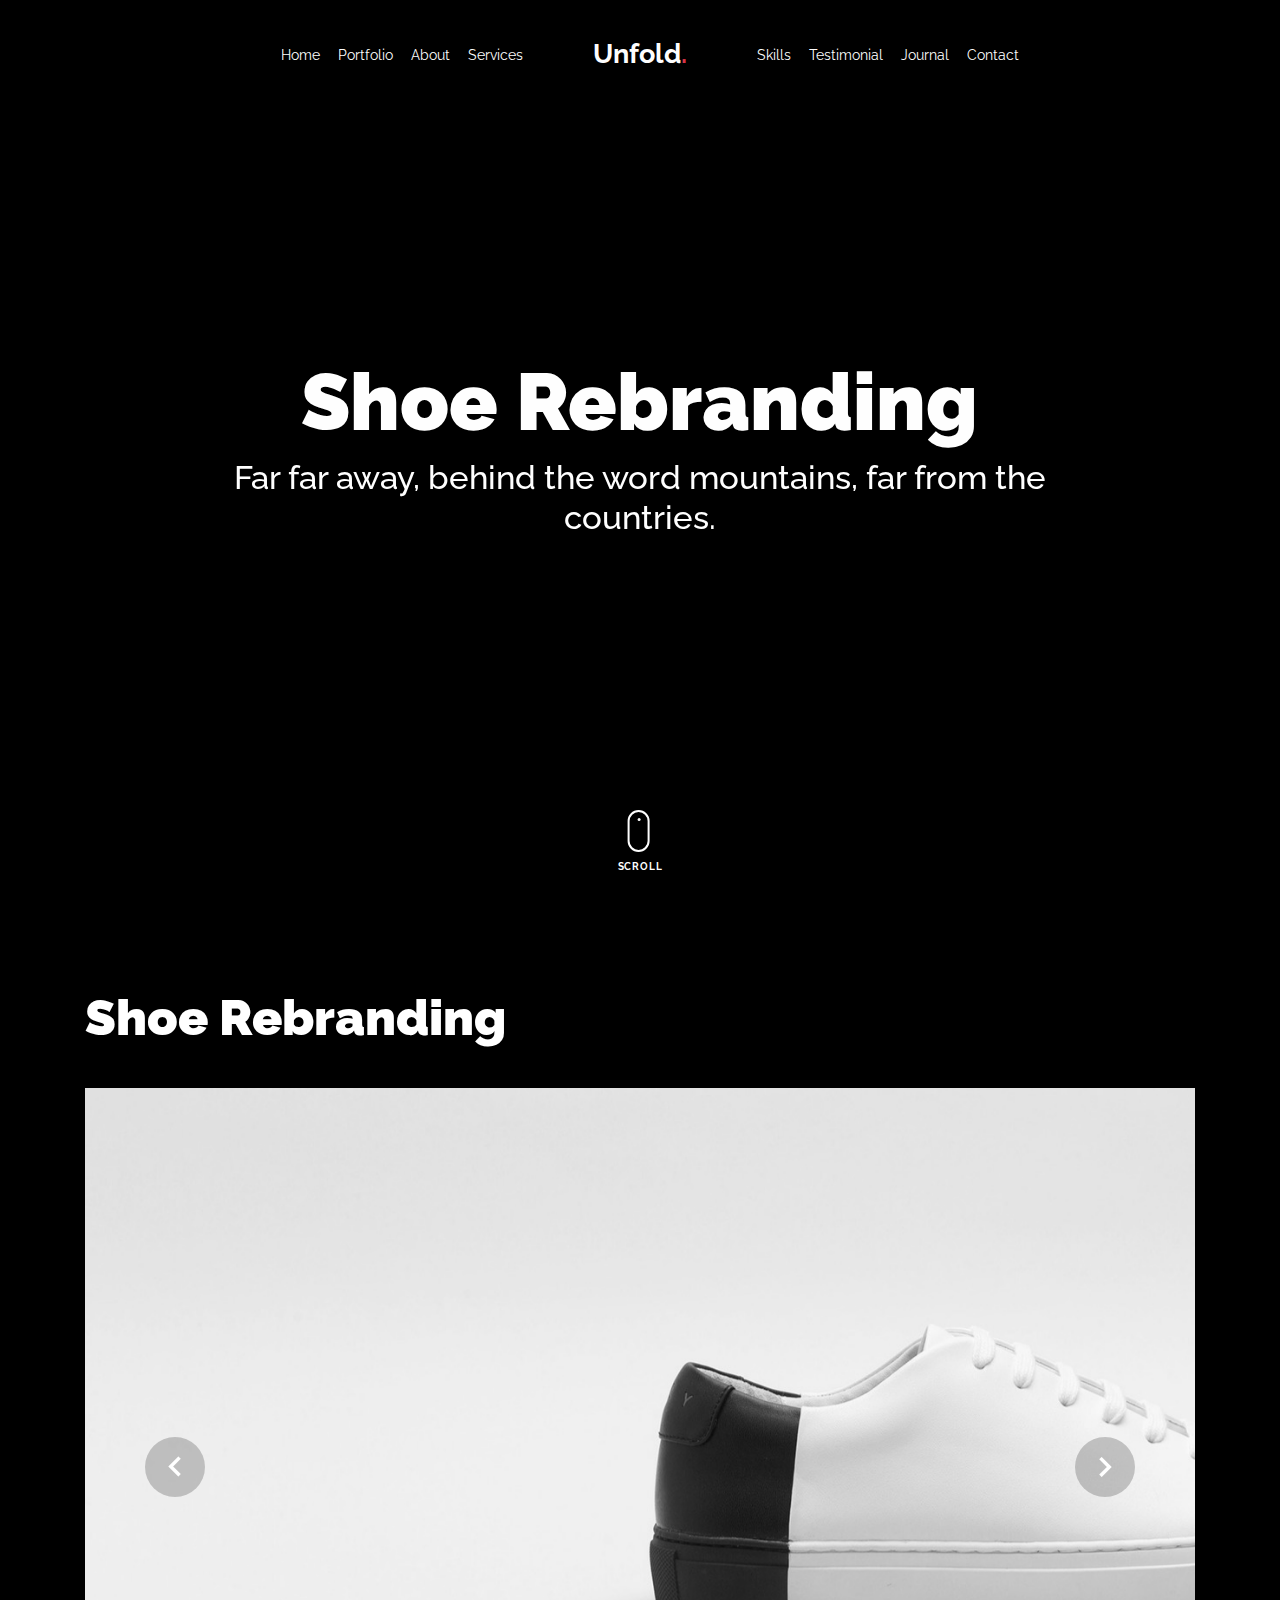
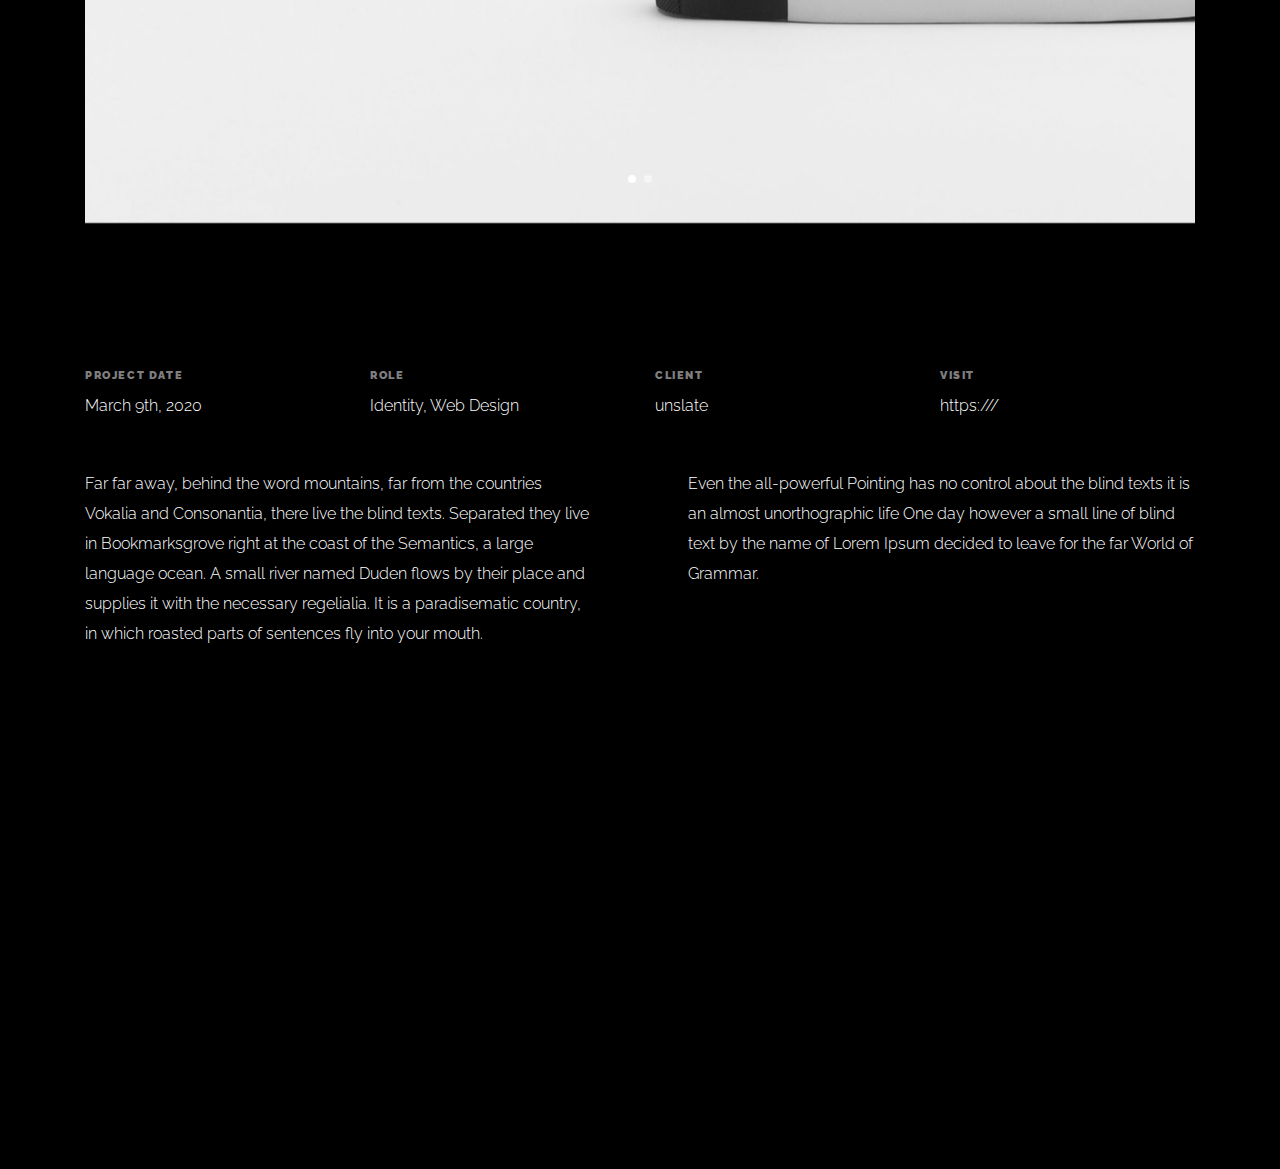
==== portfolio-single-1.html @ 27713898 "first commit" ====
<!doctype html>
<html lang="en">

<head>
  <title>Unfold &mdash; A onepage portfolio HTML template by Colorlib</title>
  <meta charset="utf-8">
  <meta name="viewport" content="width=device-width, initial-scale=1, shrink-to-fit=no">
  
  <meta name="description" content=" ">
  <meta name="keywords" content="html, css, javascript, jquery">
  <meta name="author" content="">

  <link rel="stylesheet" href="css/vendor/icomoon/style.css">
  <link rel="stylesheet" href="css/vendor/owl.carousel.min.css">
  <link rel="stylesheet" href="css/vendor/aos.css">
  <link rel="stylesheet" href="css/vendor/animate.min.css">
  <link rel="stylesheet" href="css/vendor/bootstrap.min.css">
  <link rel="stylesheet" href="css/vendor/jquery.fancybox.min.css">

  <!-- Theme Style -->
  <link rel="stylesheet" href="css/style.css">

</head>

<body data-spy="scroll" data-target=".site-nav-target" data-offset="200">

  <nav class="unslate_co--site-mobile-menu">
    <div class="close-wrap d-flex">
      <a href="#" class="d-flex ml-auto js-menu-toggle">
        <span class="close-label">Close</span>
        <div class="close-times">
          <span class="bar1"></span>
          <span class="bar2"></span>
        </div>
      </a>
    </div>
    <div class="site-mobile-inner"></div>
  </nav>

  <div class="unslate_co--site-wrap">

    <div class="unslate_co--site-inner">

      <nav class="unslate_co--site-nav site-nav-target">

        <div class="container">

          <div class="row align-items-center justify-content-between text-left">
            <div class="col-md-5 text-right">
              <ul class="site-nav-ul js-clone-nav text-left d-none d-lg-inline-block">
                <li class="has-children">
                  <a href="index.html#home-section" class="nav-link">Home</a>
                  <ul class="dropdown">
                    <li>
                      <a href="index.html">Hero Image BG</a>
                    </li>
                    <li>
                      <a href="index-video.html">Video BG</a>
                    </li>
                    <li>
                      <a href="index-hero-slider.html">Hero Slider</a>
                    </li>
                    <li>
                      <a href="index-sidebar-menu.html">Sidebar Menu</a>
                    </li>
                    <li>
                      <a href="index-right-menu.html">Right Menu</a>
                    </li>
                  </ul>
                </li>
                <li><a href="index.html#portfolio-section" class="nav-link">Portfolio</a></li>
                <li><a href="index.html#about-section" class="nav-link">About</a></li>
                <li><a href="index.html#services-section" class="nav-link">Services</a></li>
              </ul>
            </div>
            <div class="site-logo pos-absolute">
              <a href="index.html" class="unslate_co--site-logo">Unfold<span>.</span></a>
            </div>
            <div class="col-md-5 text-right text-lg-left">
              <ul class="site-nav-ul js-clone-nav text-left d-none d-lg-inline-block">
                <li><a href="index.html#skills-section" class="nav-link">Skills</a></li>
                <li><a href="index.html#testimonial-section" class="nav-link">Testimonial</a></li>
                <li><a href="index.html#journal-section" class="nav-link">Journal</a></li>
                <li><a href="index.html#contact-section" class="nav-link">Contact</a></li>
              </ul>

              <ul class="site-nav-ul-none-onepage text-right d-inline-block d-lg-none">
                <li><a href="#" class="js-menu-toggle">Menu</a></li>
              </ul>

            </div>
          </div>
        </div>

      </nav>
      <!-- END nav -->

      <div class="cover-v1 gradient-bottom-black jarallax">
        <div class="container">
          <div class="row align-items-center">

            <div class="col-md-10 mx-auto text-center">
              <h1 class="heading" data-aos="fade-up">Shoe Rebranding</h1>
              <h2 class="subheading" data-aos="fade-up" data-aos-delay="100">Far far away, behind the word mountains, far from the countries.</h2>
            </div>

          </div>
        </div>

        <!-- dov -->
        <a href="#portfolio-single-section" class="mouse-wrap smoothscroll">
          <span class="mouse">
            <span class="scroll"></span>
          </span>
          <span class="mouse-label">Scroll</span>
        </a>

      </div>
      <!-- END .cover-v1 -->

      <div class="container">
        <div class="portfolio-single-wrap unslate_co--section" id="portfolio-single-section">

          <div class="portfolio-single-inner">
            <h2 class="heading-portfolio-single-h2">Shoe Rebranding</h2>

            <div class="row justify-content-between mb-5">
              <div class="col-12 mb-4">
                <div class="owl-carousel single-slider">
                  <figure class="mb-4">
                    <img src="images/work_1_full.jpg" alt="Image" class="img-fluid">
                  </figure>
                  <figure class="mb-4">
                    <img src="images/work_1_a_full.jpg" alt="Image" class="img-fluid">
                  </figure>
                </div>
              </div>
              <div class="col-12 mb-5">
                <div class="row">
                  <div class="col-sm-6 col-md-6 col-lg-3">
                    <div class="detail-v1">
                      <span class="detail-label">Project Date</span>
                      <span class="detail-val">March 9th, 2020</span>
                    </div>
                  </div>
                  <div class="col-sm-6 col-md-6 col-lg-3">
                    <div class="detail-v1">
                      <span class="detail-label">Role</span>
                      <span class="detail-val"><a href="#">Identity</a>, <a href="#">Web Design</a></span>
                    </div>
                  </div>
                  <div class="col-sm-6 col-md-6 col-lg-3">
                    <div class="detail-v1">
                      <span class="detail-label">Client</span>
                      <span class="detail-val">unslate</span>
                    </div>
                  </div>
                  <div class="col-sm-6 col-md-6 col-lg-3">
                    <div class="detail-v1">
                      <span class="detail-label">Visit</span>
                      <span class="detail-val"><a href="#">https:///</a></span>
                    </div>
                  </div>
                </div>
              </div>
              <div class="col-md-6 pr-md-5">
                <p>Far far away, behind the word mountains, far from the countries Vokalia and Consonantia, there live the blind texts. Separated they live in Bookmarksgrove right at the coast of the Semantics, a large language ocean. A small river named Duden flows by their place and supplies it with the necessary regelialia. It is a paradisematic country, in which roasted parts of sentences fly into your mouth.</p>
              </div>
              <div class="col-md-6 pl-md-5">
                <p>Even the all-powerful Pointing has no control about the blind texts it is an almost unorthographic life One day however a small line of blind text by the name of Lorem Ipsum decided to leave for the far World of Grammar.</p>
              </div>
            </div>

          </div>
        </div>
      </div>
    </div>

    <footer class="unslate_co--footer unslate_co--section">
      <div class="container">
        <div class="row justify-content-center">
          <div class="col-md-7">

            <div class="footer-site-logo"><a href="#">Unfold<span>.</span></a></div>

            <ul class="footer-site-social">
              <li><a href="#">Facebook</a></li>
              <li><a href="#">Twitter</a></li>
              <li><a href="#">Instagram</a></li>
              <li><a href="#">Dribbble</a></li>
              <li><a href="#">Behance</a></li>
            </ul>

            <p class="site-copyright">
                
                <!-- Link back to Colorlib can't be removed. Template is licensed under CC BY 3.0. -->
                Copyright &copy;
                <script>
                  document.write(new Date().getFullYear());
                </script> All rights reserved | This template is made with <i class="icon-heart"
                  aria-hidden="true"></i> by <a href="https://colorlib.com" target="_blank">Colorlib</a>. Downloaded from <a href="https://themeslab.org/" target="_blank">Themeslab</a>
                <!-- Link back to Colorlib can't be removed. Template is licensed under CC BY 3.0. -->
              
              </p>

          </div>
        </div>
      </div>
    </footer>

  </div>

  <!-- Loader -->
  <div id="unslate_co--overlayer"></div>
  <div class="site-loader-wrap">
    <div class="site-loader"></div>
  </div>

  <script src="js/scripts-dist.js"></script>
  <script src="js/main.js"></script>


</body>

</html>
---- css/vendor/icomoon/style.css ----
@font-face {
  font-family: 'icomoon';
  src:  url('fonts/icomoon.eot?10si43');
  src:  url('fonts/icomoon.eot?10si43#iefix') format('embedded-opentype'),
    url('fonts/icomoon.ttf?10si43') format('truetype'),
    url('fonts/icomoon.woff?10si43') format('woff'),
    url('fonts/icomoon.svg?10si43#icomoon') format('svg');
  font-weight: normal;
  font-style: normal;
}

[class^="icon-"], [class*=" icon-"] {
  /* use !important to prevent issues with browser extensions that change fonts */
  font-family: 'icomoon' !important;
  speak: none;
  font-style: normal;
  font-weight: normal;
  font-variant: normal;
  text-transform: none;
  line-height: 1;

  /* Better Font Rendering =========== */
  -webkit-font-smoothing: antialiased;
  -moz-osx-font-smoothing: grayscale;
}

.icon-asterisk:before {
  content: "\f069";
}
.icon-plus:before {
  content: "\f067";
}
.icon-question:before {
  content: "\f128";
}
.icon-minus:before {
  content: "\f068";
}
.icon-glass:before {
  content: "\f000";
}
.icon-music:before {
  content: "\f001";
}
.icon-search:before {
  content: "\f002";
}
.icon-envelope-o:before {
  content: "\f003";
}
.icon-heart:before {
  content: "\f004";
}
.icon-star:before {
  content: "\f005";
}
.icon-star-o:before {
  content: "\f006";
}
.icon-user:before {
  content: "\f007";
}
.icon-film:before {
  content: "\f008";
}
.icon-th-large:before {
  content: "\f009";
}
.icon-th:before {
  content: "\f00a";
}
.icon-th-list:before {
  content: "\f00b";
}
.icon-check:before {
  content: "\f00c";
}
.icon-close:before {
  content: "\f00d";
}
.icon-remove:before {
  content: "\f00d";
}
.icon-times:before {
  content: "\f00d";
}
.icon-search-plus:before {
  content: "\f00e";
}
.icon-search-minus:before {
  content: "\f010";
}
.icon-power-off:before {
  content: "\f011";
}
.icon-signal:before {
  content: "\f012";
}
.icon-cog:before {
  content: "\f013";
}
.icon-gear:before {
  content: "\f013";
}
.icon-trash-o:before {
  content: "\f014";
}
.icon-home:before {
  content: "\f015";
}
.icon-file-o:before {
  content: "\f016";
}
.icon-clock-o:before {
  content: "\f017";
}
.icon-road:before {
  content: "\f018";
}
.icon-download:before {
  content: "\f019";
}
.icon-arrow-circle-o-down:before {
  content: "\f01a";
}
.icon-arrow-circle-o-up:before {
  content: "\f01b";
}
.icon-inbox:before {
  content: "\f01c";
}
.icon-play-circle-o:before {
  content: "\f01d";
}
.icon-repeat:before {
  content: "\f01e";
}
.icon-rotate-right:before {
  content: "\f01e";
}
.icon-refresh:before {
  content: "\f021";
}
.icon-list-alt:before {
  content: "\f022";
}
.icon-lock:before {
  content: "\f023";
}
.icon-flag:before {
  content: "\f024";
}
.icon-headphones:before {
  content: "\f025";
}
.icon-volume-off:before {
  content: "\f026";
}
.icon-volume-down:before {
  content: "\f027";
}
.icon-volume-up:before {
  content: "\f028";
}
.icon-qrcode:before {
  content: "\f029";
}
.icon-barcode:before {
  content: "\f02a";
}
.icon-tag:before {
  content: "\f02b";
}
.icon-tags:before {
  content: "\f02c";
}
.icon-book:before {
  content: "\f02d";
}
.icon-bookmark:before {
  content: "\f02e";
}
.icon-print:before {
  content: "\f02f";
}
.icon-camera:before {
  content: "\f030";
}
.icon-font:before {
  content: "\f031";
}
.icon-bold:before {
  content: "\f032";
}
.icon-italic:before {
  content: "\f033";
}
.icon-text-height:before {
  content: "\f034";
}
.icon-text-width:before {
  content: "\f035";
}
.icon-align-left:before {
  content: "\f036";
}
.icon-align-center:before {
  content: "\f037";
}
.icon-align-right:before {
  content: "\f038";
}
.icon-align-justify:before {
  content: "\f039";
}
.icon-list:before {
  content: "\f03a";
}
.icon-dedent:before {
  content: "\f03b";
}
.icon-outdent:before {
  content: "\f03b";
}
.icon-indent:before {
  content: "\f03c";
}
.icon-video-camera:before {
  content: "\f03d";
}
.icon-image:before {
  content: "\f03e";
}
.icon-photo:before {
  content: "\f03e";
}
.icon-picture-o:before {
  content: "\f03e";
}
.icon-pencil:before {
  content: "\f040";
}
.icon-map-marker:before {
  content: "\f041";
}
.icon-adjust:before {
  content: "\f042";
}
.icon-tint:before {
  content: "\f043";
}
.icon-edit:before {
  content: "\f044";
}
.icon-pencil-square-o:before {
  content: "\f044";
}
.icon-share-square-o:before {
  content: "\f045";
}
.icon-check-square-o:before {
  content: "\f046";
}
.icon-arrows:before {
  content: "\f047";
}
.icon-step-backward:before {
  content: "\f048";
}
.icon-fast-backward:before {
  content: "\f049";
}
.icon-backward:before {
  content: "\f04a";
}
.icon-play:before {
  content: "\f04b";
}
.icon-pause:before {
  content: "\f04c";
}
.icon-stop:before {
  content: "\f04d";
}
.icon-forward:before {
  content: "\f04e";
}
.icon-fast-forward:before {
  content: "\f050";
}
.icon-step-forward:before {
  content: "\f051";
}
.icon-eject:before {
  content: "\f052";
}
.icon-chevron-left:before {
  content: "\f053";
}
.icon-chevron-right:before {
  content: "\f054";
}
.icon-plus-circle:before {
  content: "\f055";
}
.icon-minus-circle:before {
  content: "\f056";
}
.icon-times-circle:before {
  content: "\f057";
}
.icon-check-circle:before {
  content: "\f058";
}
.icon-question-circle:before {
  content: "\f059";
}
.icon-info-circle:before {
  content: "\f05a";
}
.icon-crosshairs:before {
  content: "\f05b";
}
.icon-times-circle-o:before {
  content: "\f05c";
}
.icon-check-circle-o:before {
  content: "\f05d";
}
.icon-ban:before {
  content: "\f05e";
}
.icon-arrow-left:before {
  content: "\f060";
}
.icon-arrow-right:before {
  content: "\f061";
}
.icon-arrow-up:before {
  content: "\f062";
}
.icon-arrow-down:before {
  content: "\f063";
}
.icon-mail-forward:before {
  content: "\f064";
}
.icon-share:before {
  content: "\f064";
}
.icon-expand:before {
  content: "\f065";
}
.icon-compress:before {
  content: "\f066";
}
.icon-exclamation-circle:before {
  content: "\f06a";
}
.icon-gift:before {
  content: "\f06b";
}
.icon-leaf:before {
  content: "\f06c";
}
.icon-fire:before {
  content: "\f06d";
}
.icon-eye:before {
  content: "\f06e";
}
.icon-eye-slash:before {
  content: "\f070";
}
.icon-exclamation-triangle:before {
  content: "\f071";
}
.icon-warning:before {
  content: "\f071";
}
.icon-plane:before {
  content: "\f072";
}
.icon-calendar:before {
  content: "\f073";
}
.icon-random:before {
  content: "\f074";
}
.icon-comment:before {
  content: "\f075";
}
.icon-magnet:before {
  content: "\f076";
}
.icon-chevron-up:before {
  content: "\f077";
}
.icon-chevron-down:before {
  content: "\f078";
}
.icon-retweet:before {
  content: "\f079";
}
.icon-shopping-cart:before {
  content: "\f07a";
}
.icon-folder:before {
  content: "\f07b";
}
.icon-folder-open:before {
  content: "\f07c";
}
.icon-arrows-v:before {
  content: "\f07d";
}
.icon-arrows-h:before {
  content: "\f07e";
}
.icon-bar-chart:before {
  content: "\f080";
}
.icon-bar-chart-o:before {
  content: "\f080";
}
.icon-twitter-square:before {
  content: "\f081";
}
.icon-facebook-square:before {
  content: "\f082";
}
.icon-camera-retro:before {
  content: "\f083";
}
.icon-key:before {
  content: "\f084";
}
.icon-cogs:before {
  content: "\f085";
}
.icon-gears:before {
  content: "\f085";
}
.icon-comments:before {
  content: "\f086";
}
.icon-thumbs-o-up:before {
  content: "\f087";
}
.icon-thumbs-o-down:before {
  content: "\f088";
}
.icon-star-half:before {
  content: "\f089";
}
.icon-heart-o:before {
  content: "\f08a";
}
.icon-sign-out:before {
  content: "\f08b";
}
.icon-linkedin-square:before {
  content: "\f08c";
}
.icon-thumb-tack:before {
  content: "\f08d";
}
.icon-external-link:before {
  content: "\f08e";
}
.icon-sign-in:before {
  content: "\f090";
}
.icon-trophy:before {
  content: "\f091";
}
.icon-github-square:before {
  content: "\f092";
}
.icon-upload:before {
  content: "\f093";
}
.icon-lemon-o:before {
  content: "\f094";
}
.icon-phone:before {
  content: "\f095";
}
.icon-square-o:before {
  content: "\f096";
}
.icon-bookmark-o:before {
  content: "\f097";
}
.icon-phone-square:before {
  content: "\f098";
}
.icon-twitter:before {
  content: "\f099";
}
.icon-facebook:before {
  content: "\f09a";
}
.icon-facebook-f:before {
  content: "\f09a";
}
.icon-github:before {
  content: "\f09b";
}
.icon-unlock:before {
  content: "\f09c";
}
.icon-credit-card:before {
  content: "\f09d";
}
.icon-feed:before {
  content: "\f09e";
}
.icon-rss:before {
  content: "\f09e";
}
.icon-hdd-o:before {
  content: "\f0a0";
}
.icon-bullhorn:before {
  content: "\f0a1";
}
.icon-bell-o:before {
  content: "\f0a2";
}
.icon-certificate:before {
  content: "\f0a3";
}
.icon-hand-o-right:before {
  content: "\f0a4";
}
.icon-hand-o-left:before {
  content: "\f0a5";
}
.icon-hand-o-up:before {
  content: "\f0a6";
}
.icon-hand-o-down:before {
  content: "\f0a7";
}
.icon-arrow-circle-left:before {
  content: "\f0a8";
}
.icon-arrow-circle-right:before {
  content: "\f0a9";
}
.icon-arrow-circle-up:before {
  content: "\f0aa";
}
.icon-arrow-circle-down:before {
  content: "\f0ab";
}
.icon-globe:before {
  content: "\f0ac";
}
.icon-wrench:before {
  content: "\f0ad";
}
.icon-tasks:before {
  content: "\f0ae";
}
.icon-filter:before {
  content: "\f0b0";
}
.icon-briefcase:before {
  content: "\f0b1";
}
.icon-arrows-alt:before {
  content: "\f0b2";
}
.icon-group:before {
  content: "\f0c0";
}
.icon-users:before {
  content: "\f0c0";
}
.icon-chain:before {
  content: "\f0c1";
}
.icon-link:before {
  content: "\f0c1";
}
.icon-cloud:before {
  content: "\f0c2";
}
.icon-flask:before {
  content: "\f0c3";
}
.icon-cut:before {
  content: "\f0c4";
}
.icon-scissors:before {
  content: "\f0c4";
}
.icon-copy:before {
  content: "\f0c5";
}
.icon-files-o:before {
  content: "\f0c5";
}
.icon-paperclip:before {
  content: "\f0c6";
}
.icon-floppy-o:before {
  content: "\f0c7";
}
.icon-save:before {
  content: "\f0c7";
}
.icon-square:before {
  content: "\f0c8";
}
.icon-bars:before {
  content: "\f0c9";
}
.icon-navicon:before {
  content: "\f0c9";
}
.icon-reorder:before {
  content: "\f0c9";
}
.icon-list-ul:before {
  content: "\f0ca";
}
.icon-list-ol:before {
  content: "\f0cb";
}
.icon-strikethrough:before {
  content: "\f0cc";
}
.icon-underline:before {
  content: "\f0cd";
}
.icon-table:before {
  content: "\f0ce";
}
.icon-magic:before {
  content: "\f0d0";
}
.icon-truck:before {
  content: "\f0d1";
}
.icon-pinterest:before {
  content: "\f0d2";
}
.icon-pinterest-square:before {
  content: "\f0d3";
}
.icon-google-plus-square:before {
  content: "\f0d4";
}
.icon-google-plus:before {
  content: "\f0d5";
}
.icon-money:before {
  content: "\f0d6";
}
.icon-caret-down:before {
  content: "\f0d7";
}
.icon-caret-up:before {
  content: "\f0d8";
}
.icon-caret-left:before {
  content: "\f0d9";
}
.icon-caret-right:before {
  content: "\f0da";
}
.icon-columns:before {
  content: "\f0db";
}
.icon-sort:before {
  content: "\f0dc";
}
.icon-unsorted:before {
  content: "\f0dc";
}
.icon-sort-desc:before {
  content: "\f0dd";
}
.icon-sort-down:before {
  content: "\f0dd";
}
.icon-sort-asc:before {
  content: "\f0de";
}
.icon-sort-up:before {
  content: "\f0de";
}
.icon-envelope:before {
  content: "\f0e0";
}
.icon-linkedin:before {
  content: "\f0e1";
}
.icon-rotate-left:before {
  content: "\f0e2";
}
.icon-undo:before {
  content: "\f0e2";
}
.icon-gavel:before {
  content: "\f0e3";
}
.icon-legal:before {
  content: "\f0e3";
}
.icon-dashboard:before {
  content: "\f0e4";
}
.icon-tachometer:before {
  content: "\f0e4";
}
.icon-comment-o:before {
  content: "\f0e5";
}
.icon-comments-o:before {
  content: "\f0e6";
}
.icon-bolt:before {
  content: "\f0e7";
}
.icon-flash:before {
  content: "\f0e7";
}
.icon-sitemap:before {
  content: "\f0e8";
}
.icon-umbrella:before {
  content: "\f0e9";
}
.icon-clipboard:before {
  content: "\f0ea";
}
.icon-paste:before {
  content: "\f0ea";
}
.icon-lightbulb-o:before {
  content: "\f0eb";
}
.icon-exchange:before {
  content: "\f0ec";
}
.icon-cloud-download:before {
  content: "\f0ed";
}
.icon-cloud-upload:before {
  content: "\f0ee";
}
.icon-user-md:before {
  content: "\f0f0";
}
.icon-stethoscope:before {
  content: "\f0f1";
}
.icon-suitcase:before {
  content: "\f0f2";
}
.icon-bell:before {
  content: "\f0f3";
}
.icon-coffee:before {
  content: "\f0f4";
}
.icon-cutlery:before {
  content: "\f0f5";
}
.icon-file-text-o:before {
  content: "\f0f6";
}
.icon-building-o:before {
  content: "\f0f7";
}
.icon-hospital-o:before {
  content: "\f0f8";
}
.icon-ambulance:before {
  content: "\f0f9";
}
.icon-medkit:before {
  content: "\f0fa";
}
.icon-fighter-jet:before {
  content: "\f0fb";
}
.icon-beer:before {
  content: "\f0fc";
}
.icon-h-square:before {
  content: "\f0fd";
}
.icon-plus-square:before {
  content: "\f0fe";
}
.icon-angle-double-left:before {
  content: "\f100";
}
.icon-angle-double-right:before {
  content: "\f101";
}
.icon-angle-double-up:before {
  content: "\f102";
}
.icon-angle-double-down:before {
  content: "\f103";
}
.icon-angle-left:before {
  content: "\f104";
}
.icon-angle-right:before {
  content: "\f105";
}
.icon-angle-up:before {
  content: "\f106";
}
.icon-angle-down:before {
  content: "\f107";
}
.icon-desktop:before {
  content: "\f108";
}
.icon-laptop:before {
  content: "\f109";
}
.icon-tablet:before {
  content: "\f10a";
}
.icon-mobile:before {
  content: "\f10b";
}
.icon-mobile-phone:before {
  content: "\f10b";
}
.icon-circle-o:before {
  content: "\f10c";
}
.icon-quote-left:before {
  content: "\f10d";
}
.icon-quote-right:before {
  content: "\f10e";
}
.icon-spinner:before {
  content: "\f110";
}
.icon-circle:before {
  content: "\f111";
}
.icon-mail-reply:before {
  content: "\f112";
}
.icon-reply:before {
  content: "\f112";
}
.icon-github-alt:before {
  content: "\f113";
}
.icon-folder-o:before {
  content: "\f114";
}
.icon-folder-open-o:before {
  content: "\f115";
}
.icon-smile-o:before {
  content: "\f118";
}
.icon-frown-o:before {
  content: "\f119";
}
.icon-meh-o:before {
  content: "\f11a";
}
.icon-gamepad:before {
  content: "\f11b";
}
.icon-keyboard-o:before {
  content: "\f11c";
}
.icon-flag-o:before {
  content: "\f11d";
}
.icon-flag-checkered:before {
  content: "\f11e";
}
.icon-terminal:before {
  content: "\f120";
}
.icon-code:before {
  content: "\f121";
}
.icon-mail-reply-all:before {
  content: "\f122";
}
.icon-reply-all:before {
  content: "\f122";
}
.icon-star-half-empty:before {
  content: "\f123";
}
.icon-star-half-full:before {
  content: "\f123";
}
.icon-star-half-o:before {
  content: "\f123";
}
.icon-location-arrow:before {
  content: "\f124";
}
.icon-crop:before {
  content: "\f125";
}
.icon-code-fork:before {
  content: "\f126";
}
.icon-chain-broken:before {
  content: "\f127";
}
.icon-unlink:before {
  content: "\f127";
}
.icon-info:before {
  content: "\f129";
}
.icon-exclamation:before {
  content: "\f12a";
}
.icon-superscript:before {
  content: "\f12b";
}
.icon-subscript:before {
  content: "\f12c";
}
.icon-eraser:before {
  content: "\f12d";
}
.icon-puzzle-piece:before {
  content: "\f12e";
}
.icon-microphone:before {
  content: "\f130";
}
.icon-microphone-slash:before {
  content: "\f131";
}
.icon-shield:before {
  content: "\f132";
}
.icon-calendar-o:before {
  content: "\f133";
}
.icon-fire-extinguisher:before {
  content: "\f134";
}
.icon-rocket:before {
  content: "\f135";
}
.icon-maxcdn:before {
  content: "\f136";
}
.icon-chevron-circle-left:before {
  content: "\f137";
}
.icon-chevron-circle-right:before {
  content: "\f138";
}
.icon-chevron-circle-up:before {
  content: "\f139";
}
.icon-chevron-circle-down:before {
  content: "\f13a";
}
.icon-html5:before {
  content: "\f13b";
}
.icon-css3:before {
  content: "\f13c";
}
.icon-anchor:before {
  content: "\f13d";
}
.icon-unlock-alt:before {
  content: "\f13e";
}
.icon-bullseye:before {
  content: "\f140";
}
.icon-ellipsis-h:before {
  content: "\f141";
}
.icon-ellipsis-v:before {
  content: "\f142";
}
.icon-rss-square:before {
  content: "\f143";
}
.icon-play-circle:before {
  content: "\f144";
}
.icon-ticket:before {
  content: "\f145";
}
.icon-minus-square:before {
  content: "\f146";
}
.icon-minus-square-o:before {
  content: "\f147";
}
.icon-level-up:before {
  content: "\f148";
}
.icon-level-down:before {
  content: "\f149";
}
.icon-check-square:before {
  content: "\f14a";
}
.icon-pencil-square:before {
  content: "\f14b";
}
.icon-external-link-square:before {
  content: "\f14c";
}
.icon-share-square:before {
  content: "\f14d";
}
.icon-compass:before {
  content: "\f14e";
}
.icon-caret-square-o-down:before {
  content: "\f150";
}
.icon-toggle-down:before {
  content: "\f150";
}
.icon-caret-square-o-up:before {
  content: "\f151";
}
.icon-toggle-up:before {
  content: "\f151";
}
.icon-caret-square-o-right:before {
  content: "\f152";
}
.icon-toggle-right:before {
  content: "\f152";
}
.icon-eur:before {
  content: "\f153";
}
.icon-euro:before {
  content: "\f153";
}
.icon-gbp:before {
  content: "\f154";
}
.icon-dollar:before {
  content: "\f155";
}
.icon-usd:before {
  content: "\f155";
}
.icon-inr:before {
  content: "\f156";
}
.icon-rupee:before {
  content: "\f156";
}
.icon-cny:before {
  content: "\f157";
}
.icon-jpy:before {
  content: "\f157";
}
.icon-rmb:before {
  content: "\f157";
}
.icon-yen:before {
  content: "\f157";
}
.icon-rouble:before {
  content: "\f158";
}
.icon-rub:before {
  content: "\f158";
}
.icon-ruble:before {
  content: "\f158";
}
.icon-krw:before {
  content: "\f159";
}
.icon-won:before {
  content: "\f159";
}
.icon-bitcoin:before {
  content: "\f15a";
}
.icon-btc:before {
  content: "\f15a";
}
.icon-file:before {
  content: "\f15b";
}
.icon-file-text:before {
  content: "\f15c";
}
.icon-sort-alpha-asc:before {
  content: "\f15d";
}
.icon-sort-alpha-desc:before {
  content: "\f15e";
}
.icon-sort-amount-asc:before {
  content: "\f160";
}
.icon-sort-amount-desc:before {
  content: "\f161";
}
.icon-sort-numeric-asc:before {
  content: "\f162";
}
.icon-sort-numeric-desc:before {
  content: "\f163";
}
.icon-thumbs-up:before {
  content: "\f164";
}
.icon-thumbs-down:before {
  content: "\f165";
}
.icon-youtube-square:before {
  content: "\f166";
}
.icon-youtube:before {
  content: "\f167";
}
.icon-xing:before {
  content: "\f168";
}
.icon-xing-square:before {
  content: "\f169";
}
.icon-youtube-play:before {
  content: "\f16a";
}
.icon-dropbox:before {
  content: "\f16b";
}
.icon-stack-overflow:before {
  content: "\f16c";
}
.icon-instagram:before {
  content: "\f16d";
}
.icon-flickr:before {
  content: "\f16e";
}
.icon-adn:before {
  content: "\f170";
}
.icon-bitbucket:before {
  content: "\f171";
}
.icon-bitbucket-square:before {
  content: "\f172";
}
.icon-tumblr:before {
  content: "\f173";
}
.icon-tumblr-square:before {
  content: "\f174";
}
.icon-long-arrow-down:before {
  content: "\f175";
}
.icon-long-arrow-up:before {
  content: "\f176";
}
.icon-long-arrow-left:before {
  content: "\f177";
}
.icon-long-arrow-right:before {
  content: "\f178";
}
.icon-apple:before {
  content: "\f179";
}
.icon-windows:before {
  content: "\f17a";
}
.icon-android:before {
  content: "\f17b";
}
.icon-linux:before {
  content: "\f17c";
}
.icon-dribbble:before {
  content: "\f17d";
}
.icon-skype:before {
  content: "\f17e";
}
.icon-foursquare:before {
  content: "\f180";
}
.icon-trello:before {
  content: "\f181";
}
.icon-female:before {
  content: "\f182";
}
.icon-male:before {
  content: "\f183";
}
.icon-gittip:before {
  content: "\f184";
}
.icon-gratipay:before {
  content: "\f184";
}
.icon-sun-o:before {
  content: "\f185";
}
.icon-moon-o:before {
  content: "\f186";
}
.icon-archive:before {
  content: "\f187";
}
.icon-bug:before {
  content: "\f188";
}
.icon-vk:before {
  content: "\f189";
}
.icon-weibo:before {
  content: "\f18a";
}
.icon-renren:before {
  content: "\f18b";
}
.icon-pagelines:before {
  content: "\f18c";
}
.icon-stack-exchange:before {
  content: "\f18d";
}
.icon-arrow-circle-o-right:before {
  content: "\f18e";
}
.icon-arrow-circle-o-left:before {
  content: "\f190";
}
.icon-caret-square-o-left:before {
  content: "\f191";
}
.icon-toggle-left:before {
  content: "\f191";
}
.icon-dot-circle-o:before {
  content: "\f192";
}
.icon-wheelchair:before {
  content: "\f193";
}
.icon-vimeo-square:before {
  content: "\f194";
}
.icon-try:before {
  content: "\f195";
}
.icon-turkish-lira:before {
  content: "\f195";
}
.icon-plus-square-o:before {
  content: "\f196";
}
.icon-space-shuttle:before {
  content: "\f197";
}
.icon-slack:before {
  content: "\f198";
}
.icon-envelope-square:before {
  content: "\f199";
}
.icon-wordpress:before {
  content: "\f19a";
}
.icon-openid:before {
  content: "\f19b";
}
.icon-bank:before {
  content: "\f19c";
}
.icon-institution:before {
  content: "\f19c";
}
.icon-university:before {
  content: "\f19c";
}
.icon-graduation-cap:before {
  content: "\f19d";
}
.icon-mortar-board:before {
  content: "\f19d";
}
.icon-yahoo:before {
  content: "\f19e";
}
.icon-google:before {
  content: "\f1a0";
}
.icon-reddit:before {
  content: "\f1a1";
}
.icon-reddit-square:before {
  content: "\f1a2";
}
.icon-stumbleupon-circle:before {
  content: "\f1a3";
}
.icon-stumbleupon:before {
  content: "\f1a4";
}
.icon-delicious:before {
  content: "\f1a5";
}
.icon-digg:before {
  content: "\f1a6";
}
.icon-pied-piper-pp:before {
  content: "\f1a7";
}
.icon-pied-piper-alt:before {
  content: "\f1a8";
}
.icon-drupal:before {
  content: "\f1a9";
}
.icon-joomla:before {
  content: "\f1aa";
}
.icon-language:before {
  content: "\f1ab";
}
.icon-fax:before {
  content: "\f1ac";
}
.icon-building:before {
  content: "\f1ad";
}
.icon-child:before {
  content: "\f1ae";
}
.icon-paw:before {
  content: "\f1b0";
}
.icon-spoon:before {
  content: "\f1b1";
}
.icon-cube:before {
  content: "\f1b2";
}
.icon-cubes:before {
  content: "\f1b3";
}
.icon-behance:before {
  content: "\f1b4";
}
.icon-behance-square:before {
  content: "\f1b5";
}
.icon-steam:before {
  content: "\f1b6";
}
.icon-steam-square:before {
  content: "\f1b7";
}
.icon-recycle:before {
  content: "\f1b8";
}
.icon-automobile:before {
  content: "\f1b9";
}
.icon-car:before {
  content: "\f1b9";
}
.icon-cab:before {
  content: "\f1ba";
}
.icon-taxi:before {
  content: "\f1ba";
}
.icon-tree:before {
  content: "\f1bb";
}
.icon-spotify:before {
  content: "\f1bc";
}
.icon-deviantart:before {
  content: "\f1bd";
}
.icon-soundcloud:before {
  content: "\f1be";
}
.icon-database:before {
  content: "\f1c0";
}
.icon-file-pdf-o:before {
  content: "\f1c1";
}
.icon-file-word-o:before {
  content: "\f1c2";
}
.icon-file-excel-o:before {
  content: "\f1c3";
}
.icon-file-powerpoint-o:before {
  content: "\f1c4";
}
.icon-file-image-o:before {
  content: "\f1c5";
}
.icon-file-photo-o:before {
  content: "\f1c5";
}
.icon-file-picture-o:before {
  content: "\f1c5";
}
.icon-file-archive-o:before {
  content: "\f1c6";
}
.icon-file-zip-o:before {
  content: "\f1c6";
}
.icon-file-audio-o:before {
  content: "\f1c7";
}
.icon-file-sound-o:before {
  content: "\f1c7";
}
.icon-file-movie-o:before {
  content: "\f1c8";
}
.icon-file-video-o:before {
  content: "\f1c8";
}
.icon-file-code-o:before {
  content: "\f1c9";
}
.icon-vine:before {
  content: "\f1ca";
}
.icon-codepen:before {
  content: "\f1cb";
}
.icon-jsfiddle:before {
  content: "\f1cc";
}
.icon-life-bouy:before {
  content: "\f1cd";
}
.icon-life-buoy:before {
  content: "\f1cd";
}
.icon-life-ring:before {
  content: "\f1cd";
}
.icon-life-saver:before {
  content: "\f1cd";
}
.icon-support:before {
  content: "\f1cd";
}
.icon-circle-o-notch:before {
  content: "\f1ce";
}
.icon-ra:before {
  content: "\f1d0";
}
.icon-rebel:before {
  content: "\f1d0";
}
.icon-resistance:before {
  content: "\f1d0";
}
.icon-empire:before {
  content: "\f1d1";
}
.icon-ge:before {
  content: "\f1d1";
}
.icon-git-square:before {
  content: "\f1d2";
}
.icon-git:before {
  content: "\f1d3";
}
.icon-hacker-news:before {
  content: "\f1d4";
}
.icon-y-combinator-square:before {
  content: "\f1d4";
}
.icon-yc-square:before {
  content: "\f1d4";
}
.icon-tencent-weibo:before {
  content: "\f1d5";
}
.icon-qq:before {
  content: "\f1d6";
}
.icon-wechat:before {
  content: "\f1d7";
}
.icon-weixin:before {
  content: "\f1d7";
}
.icon-paper-plane:before {
  content: "\f1d8";
}
.icon-send:before {
  content: "\f1d8";
}
.icon-paper-plane-o:before {
  content: "\f1d9";
}
.icon-send-o:before {
  content: "\f1d9";
}
.icon-history:before {
  content: "\f1da";
}
.icon-circle-thin:before {
  content: "\f1db";
}
.icon-header:before {
  content: "\f1dc";
}
.icon-paragraph:before {
  content: "\f1dd";
}
.icon-sliders:before {
  content: "\f1de";
}
.icon-share-alt:before {
  content: "\f1e0";
}
.icon-share-alt-square:before {
  content: "\f1e1";
}
.icon-bomb:before {
  content: "\f1e2";
}
.icon-futbol-o:before {
  content: "\f1e3";
}
.icon-soccer-ball-o:before {
  content: "\f1e3";
}
.icon-tty:before {
  content: "\f1e4";
}
.icon-binoculars:before {
  content: "\f1e5";
}
.icon-plug:before {
  content: "\f1e6";
}
.icon-slideshare:before {
  content: "\f1e7";
}
.icon-twitch:before {
  content: "\f1e8";
}
.icon-yelp:before {
  content: "\f1e9";
}
.icon-newspaper-o:before {
  content: "\f1ea";
}
.icon-wifi:before {
  content: "\f1eb";
}
.icon-calculator:before {
  content: "\f1ec";
}
.icon-paypal:before {
  content: "\f1ed";
}
.icon-google-wallet:before {
  content: "\f1ee";
}
.icon-cc-visa:before {
  content: "\f1f0";
}
.icon-cc-mastercard:before {
  content: "\f1f1";
}
.icon-cc-discover:before {
  content: "\f1f2";
}
.icon-cc-amex:before {
  content: "\f1f3";
}
.icon-cc-paypal:before {
  content: "\f1f4";
}
.icon-cc-stripe:before {
  content: "\f1f5";
}
.icon-bell-slash:before {
  content: "\f1f6";
}
.icon-bell-slash-o:before {
  content: "\f1f7";
}
.icon-trash:before {
  content: "\f1f8";
}
.icon-copyright:before {
  content: "\f1f9";
}
.icon-at:before {
  content: "\f1fa";
}
.icon-eyedropper:before {
  content: "\f1fb";
}
.icon-paint-brush:before {
  content: "\f1fc";
}
.icon-birthday-cake:before {
  content: "\f1fd";
}
.icon-area-chart:before {
  content: "\f1fe";
}
.icon-pie-chart:before {
  content: "\f200";
}
.icon-line-chart:before {
  content: "\f201";
}
.icon-lastfm:before {
  content: "\f202";
}
.icon-lastfm-square:before {
  content: "\f203";
}
.icon-toggle-off:before {
  content: "\f204";
}
.icon-toggle-on:before {
  content: "\f205";
}
.icon-bicycle:before {
  content: "\f206";
}
.icon-bus:before {
  content: "\f207";
}
.icon-ioxhost:before {
  content: "\f208";
}
.icon-angellist:before {
  content: "\f209";
}
.icon-cc:before {
  content: "\f20a";
}
.icon-ils:before {
  content: "\f20b";
}
.icon-shekel:before {
  content: "\f20b";
}
.icon-sheqel:before {
  content: "\f20b";
}
.icon-meanpath:before {
  content: "\f20c";
}
.icon-buysellads:before {
  content: "\f20d";
}
.icon-connectdevelop:before {
  content: "\f20e";
}
.icon-dashcube:before {
  content: "\f210";
}
.icon-forumbee:before {
  content: "\f211";
}
.icon-leanpub:before {
  content: "\f212";
}
.icon-sellsy:before {
  content: "\f213";
}
.icon-shirtsinbulk:before {
  content: "\f214";
}
.icon-simplybuilt:before {
  content: "\f215";
}
.icon-skyatlas:before {
  content: "\f216";
}
.icon-cart-plus:before {
  content: "\f217";
}
.icon-cart-arrow-down:before {
  content: "\f218";
}
.icon-diamond:before {
  content: "\f219";
}
.icon-ship:before {
  content: "\f21a";
}
.icon-user-secret:before {
  content: "\f21b";
}
.icon-motorcycle:before {
  content: "\f21c";
}
.icon-street-view:before {
  content: "\f21d";
}
.icon-heartbeat:before {
  content: "\f21e";
}
.icon-venus:before {
  content: "\f221";
}
.icon-mars:before {
  content: "\f222";
}
.icon-mercury:before {
  content: "\f223";
}
.icon-intersex:before {
  content: "\f224";
}
.icon-transgender:before {
  content: "\f224";
}
.icon-transgender-alt:before {
  content: "\f225";
}
.icon-venus-double:before {
  content: "\f226";
}
.icon-mars-double:before {
  content: "\f227";
}
.icon-venus-mars:before {
  content: "\f228";
}
.icon-mars-stroke:before {
  content: "\f229";
}
.icon-mars-stroke-v:before {
  content: "\f22a";
}
.icon-mars-stroke-h:before {
  content: "\f22b";
}
.icon-neuter:before {
  content: "\f22c";
}
.icon-genderless:before {
  content: "\f22d";
}
.icon-facebook-official:before {
  content: "\f230";
}
.icon-pinterest-p:before {
  content: "\f231";
}
.icon-whatsapp:before {
  content: "\f232";
}
.icon-server:before {
  content: "\f233";
}
.icon-user-plus:before {
  content: "\f234";
}
.icon-user-times:before {
  content: "\f235";
}
.icon-bed:before {
  content: "\f236";
}
.icon-hotel:before {
  content: "\f236";
}
.icon-viacoin:before {
  content: "\f237";
}
.icon-train:before {
  content: "\f238";
}
.icon-subway:before {
  content: "\f239";
}
.icon-medium:before {
  content: "\f23a";
}
.icon-y-combinator:before {
  content: "\f23b";
}
.icon-yc:before {
  content: "\f23b";
}
.icon-optin-monster:before {
  content: "\f23c";
}
.icon-opencart:before {
  content: "\f23d";
}
.icon-expeditedssl:before {
  content: "\f23e";
}
.icon-battery:before {
  content: "\f240";
}
.icon-battery-4:before {
  content: "\f240";
}
.icon-battery-full:before {
  content: "\f240";
}
.icon-battery-3:before {
  content: "\f241";
}
.icon-battery-three-quarters:before {
  content: "\f241";
}
.icon-battery-2:before {
  content: "\f242";
}
.icon-battery-half:before {
  content: "\f242";
}
.icon-battery-1:before {
  content: "\f243";
}
.icon-battery-quarter:before {
  content: "\f243";
}
.icon-battery-0:before {
  content: "\f244";
}
.icon-battery-empty:before {
  content: "\f244";
}
.icon-mouse-pointer:before {
  content: "\f245";
}
.icon-i-cursor:before {
  content: "\f246";
}
.icon-object-group:before {
  content: "\f247";
}
.icon-object-ungroup:before {
  content: "\f248";
}
.icon-sticky-note:before {
  content: "\f249";
}
.icon-sticky-note-o:before {
  content: "\f24a";
}
.icon-cc-jcb:before {
  content: "\f24b";
}
.icon-cc-diners-club:before {
  content: "\f24c";
}
.icon-clone:before {
  content: "\f24d";
}
.icon-balance-scale:before {
  content: "\f24e";
}
.icon-hourglass-o:before {
  content: "\f250";
}
.icon-hourglass-1:before {
  content: "\f251";
}
.icon-hourglass-start:before {
  content: "\f251";
}
.icon-hourglass-2:before {
  content: "\f252";
}
.icon-hourglass-half:before {
  content: "\f252";
}
.icon-hourglass-3:before {
  content: "\f253";
}
.icon-hourglass-end:before {
  content: "\f253";
}
.icon-hourglass:before {
  content: "\f254";
}
.icon-hand-grab-o:before {
  content: "\f255";
}
.icon-hand-rock-o:before {
  content: "\f255";
}
.icon-hand-paper-o:before {
  content: "\f256";
}
.icon-hand-stop-o:before {
  content: "\f256";
}
.icon-hand-scissors-o:before {
  content: "\f257";
}
.icon-hand-lizard-o:before {
  content: "\f258";
}
.icon-hand-spock-o:before {
  content: "\f259";
}
.icon-hand-pointer-o:before {
  content: "\f25a";
}
.icon-hand-peace-o:before {
  content: "\f25b";
}
.icon-trademark:before {
  content: "\f25c";
}
.icon-registered:before {
  content: "\f25d";
}
.icon-creative-commons:before {
  content: "\f25e";
}
.icon-gg:before {
  content: "\f260";
}
.icon-gg-circle:before {
  content: "\f261";
}
.icon-tripadvisor:before {
  content: "\f262";
}
.icon-odnoklassniki:before {
  content: "\f263";
}
.icon-odnoklassniki-square:before {
  content: "\f264";
}
.icon-get-pocket:before {
  content: "\f265";
}
.icon-wikipedia-w:before {
  content: "\f266";
}
.icon-safari:before {
  content: "\f267";
}
.icon-chrome:before {
  content: "\f268";
}
.icon-firefox:before {
  content: "\f269";
}
.icon-opera:before {
  content: "\f26a";
}
.icon-internet-explorer:before {
  content: "\f26b";
}
.icon-television:before {
  content: "\f26c";
}
.icon-tv:before {
  content: "\f26c";
}
.icon-contao:before {
  content: "\f26d";
}
.icon-500px:before {
  content: "\f26e";
}
.icon-amazon:before {
  content: "\f270";
}
.icon-calendar-plus-o:before {
  content: "\f271";
}
.icon-calendar-minus-o:before {
  content: "\f272";
}
.icon-calendar-times-o:before {
  content: "\f273";
}
.icon-calendar-check-o:before {
  content: "\f274";
}
.icon-industry:before {
  content: "\f275";
}
.icon-map-pin:before {
  content: "\f276";
}
.icon-map-signs:before {
  content: "\f277";
}
.icon-map-o:before {
  content: "\f278";
}
.icon-map:before {
  content: "\f279";
}
.icon-commenting:before {
  content: "\f27a";
}
.icon-commenting-o:before {
  content: "\f27b";
}
.icon-houzz:before {
  content: "\f27c";
}
.icon-vimeo:before {
  content: "\f27d";
}
.icon-black-tie:before {
  content: "\f27e";
}
.icon-fonticons:before {
  content: "\f280";
}
.icon-reddit-alien:before {
  content: "\f281";
}
.icon-edge:before {
  content: "\f282";
}
.icon-credit-card-alt:before {
  content: "\f283";
}
.icon-codiepie:before {
  content: "\f284";
}
.icon-modx:before {
  content: "\f285";
}
.icon-fort-awesome:before {
  content: "\f286";
}
.icon-usb:before {
  content: "\f287";
}
.icon-product-hunt:before {
  content: "\f288";
}
.icon-mixcloud:before {
  content: "\f289";
}
.icon-scribd:before {
  content: "\f28a";
}
.icon-pause-circle:before {
  content: "\f28b";
}
.icon-pause-circle-o:before {
  content: "\f28c";
}
.icon-stop-circle:before {
  content: "\f28d";
}
.icon-stop-circle-o:before {
  content: "\f28e";
}
.icon-shopping-bag:before {
  content: "\f290";
}
.icon-shopping-basket:before {
  content: "\f291";
}
.icon-hashtag:before {
  content: "\f292";
}
.icon-bluetooth:before {
  content: "\f293";
}
.icon-bluetooth-b:before {
  content: "\f294";
}
.icon-percent:before {
  content: "\f295";
}
.icon-gitlab:before {
  content: "\f296";
}
.icon-wpbeginner:before {
  content: "\f297";
}
.icon-wpforms:before {
  content: "\f298";
}
.icon-envira:before {
  content: "\f299";
}
.icon-universal-access:before {
  content: "\f29a";
}
.icon-wheelchair-alt:before {
  content: "\f29b";
}
.icon-question-circle-o:before {
  content: "\f29c";
}
.icon-blind:before {
  content: "\f29d";
}
.icon-audio-description:before {
  content: "\f29e";
}
.icon-volume-control-phone:before {
  content: "\f2a0";
}
.icon-braille:before {
  content: "\f2a1";
}
.icon-assistive-listening-systems:before {
  content: "\f2a2";
}
.icon-american-sign-language-interpreting:before {
  content: "\f2a3";
}
.icon-asl-interpreting:before {
  content: "\f2a3";
}
.icon-deaf:before {
  content: "\f2a4";
}
.icon-deafness:before {
  content: "\f2a4";
}
.icon-hard-of-hearing:before {
  content: "\f2a4";
}
.icon-glide:before {
  content: "\f2a5";
}
.icon-glide-g:before {
  content: "\f2a6";
}
.icon-sign-language:before {
  content: "\f2a7";
}
.icon-signing:before {
  content: "\f2a7";
}
.icon-low-vision:before {
  content: "\f2a8";
}
.icon-viadeo:before {
  content: "\f2a9";
}
.icon-viadeo-square:before {
  content: "\f2aa";
}
.icon-snapchat:before {
  content: "\f2ab";
}
.icon-snapchat-ghost:before {
  content: "\f2ac";
}
.icon-snapchat-square:before {
  content: "\f2ad";
}
.icon-pied-piper:before {
  content: "\f2ae";
}
.icon-first-order:before {
  content: "\f2b0";
}
.icon-yoast:before {
  content: "\f2b1";
}
.icon-themeisle:before {
  content: "\f2b2";
}
.icon-google-plus-circle:before {
  content: "\f2b3";
}
.icon-google-plus-official:before {
  content: "\f2b3";
}
.icon-fa:before {
  content: "\f2b4";
}
.icon-font-awesome:before {
  content: "\f2b4";
}
.icon-handshake-o:before {
  content: "\f2b5";
}
.icon-envelope-open:before {
  content: "\f2b6";
}
.icon-envelope-open-o:before {
  content: "\f2b7";
}
.icon-linode:before {
  content: "\f2b8";
}
.icon-address-book:before {
  content: "\f2b9";
}
.icon-address-book-o:before {
  content: "\f2ba";
}
.icon-address-card:before {
  content: "\f2bb";
}
.icon-vcard:before {
  content: "\f2bb";
}
.icon-address-card-o:before {
  content: "\f2bc";
}
.icon-vcard-o:before {
  content: "\f2bc";
}
.icon-user-circle:before {
  content: "\f2bd";
}
.icon-user-circle-o:before {
  content: "\f2be";
}
.icon-user-o:before {
  content: "\f2c0";
}
.icon-id-badge:before {
  content: "\f2c1";
}
.icon-drivers-license:before {
  content: "\f2c2";
}
.icon-id-card:before {
  content: "\f2c2";
}
.icon-drivers-license-o:before {
  content: "\f2c3";
}
.icon-id-card-o:before {
  content: "\f2c3";
}
.icon-quora:before {
  content: "\f2c4";
}
.icon-free-code-camp:before {
  content: "\f2c5";
}
.icon-telegram:before {
  content: "\f2c6";
}
.icon-thermometer:before {
  content: "\f2c7";
}
.icon-thermometer-4:before {
  content: "\f2c7";
}
.icon-thermometer-full:before {
  content: "\f2c7";
}
.icon-thermometer-3:before {
  content: "\f2c8";
}
.icon-thermometer-three-quarters:before {
  content: "\f2c8";
}
.icon-thermometer-2:before {
  content: "\f2c9";
}
.icon-thermometer-half:before {
  content: "\f2c9";
}
.icon-thermometer-1:before {
  content: "\f2ca";
}
.icon-thermometer-quarter:before {
  content: "\f2ca";
}
.icon-thermometer-0:before {
  content: "\f2cb";
}
.icon-thermometer-empty:before {
  content: "\f2cb";
}
.icon-shower:before {
  content: "\f2cc";
}
.icon-bath:before {
  content: "\f2cd";
}
.icon-bathtub:before {
  content: "\f2cd";
}
.icon-s15:before {
  content: "\f2cd";
}
.icon-podcast:before {
  content: "\f2ce";
}
.icon-window-maximize:before {
  content: "\f2d0";
}
.icon-window-minimize:before {
  content: "\f2d1";
}
.icon-window-restore:before {
  content: "\f2d2";
}
.icon-times-rectangle:before {
  content: "\f2d3";
}
.icon-window-close:before {
  content: "\f2d3";
}
.icon-times-rectangle-o:before {
  content: "\f2d4";
}
.icon-window-close-o:before {
  content: "\f2d4";
}
.icon-bandcamp:before {
  content: "\f2d5";
}
.icon-grav:before {
  content: "\f2d6";
}
.icon-etsy:before {
  content: "\f2d7";
}
.icon-imdb:before {
  content: "\f2d8";
}
.icon-ravelry:before {
  content: "\f2d9";
}
.icon-eercast:before {
  content: "\f2da";
}
.icon-microchip:before {
  content: "\f2db";
}
.icon-snowflake-o:before {
  content: "\f2dc";
}
.icon-superpowers:before {
  content: "\f2dd";
}
.icon-wpexplorer:before {
  content: "\f2de";
}
.icon-meetup:before {
  content: "\f2e0";
}
.icon-3d_rotation:before {
  content: "\e84d";
}
.icon-ac_unit:before {
  content: "\eb3b";
}
.icon-alarm:before {
  content: "\e855";
}
.icon-access_alarms:before {
  content: "\e191";
}
.icon-schedule:before {
  content: "\e8b5";
}
.icon-accessibility:before {
  content: "\e84e";
}
.icon-accessible:before {
  content: "\e914";
}
.icon-account_balance:before {
  content: "\e84f";
}
.icon-account_balance_wallet:before {
  content: "\e850";
}
.icon-account_box:before {
  content: "\e851";
}
.icon-account_circle:before {
  content: "\e853";
}
.icon-adb:before {
  content: "\e60e";
}
.icon-add:before {
  content: "\e145";
}
.icon-add_a_photo:before {
  content: "\e439";
}
.icon-alarm_add:before {
  content: "\e856";
}
.icon-add_alert:before {
  content: "\e003";
}
.icon-add_box:before {
  content: "\e146";
}
.icon-add_circle:before {
  content: "\e147";
}
.icon-control_point:before {
  content: "\e3ba";
}
.icon-add_location:before {
  content: "\e567";
}
.icon-add_shopping_cart:before {
  content: "\e854";
}
.icon-queue:before {
  content: "\e03c";
}
.icon-add_to_queue:before {
  content: "\e05c";
}
.icon-adjust2:before {
  content: "\e39e";
}
.icon-airline_seat_flat:before {
  content: "\e630";
}
.icon-airline_seat_flat_angled:before {
  content: "\e631";
}
.icon-airline_seat_individual_suite:before {
  content: "\e632";
}
.icon-airline_seat_legroom_extra:before {
  content: "\e633";
}
.icon-airline_seat_legroom_normal:before {
  content: "\e634";
}
.icon-airline_seat_legroom_reduced:before {
  content: "\e635";
}
.icon-airline_seat_recline_extra:before {
  content: "\e636";
}
.icon-airline_seat_recline_normal:before {
  content: "\e637";
}
.icon-flight:before {
  content: "\e539";
}
.icon-airplanemode_inactive:before {
  content: "\e194";
}
.icon-airplay:before {
  content: "\e055";
}
.icon-airport_shuttle:before {
  content: "\eb3c";
}
.icon-alarm_off:before {
  content: "\e857";
}
.icon-alarm_on:before {
  content: "\e858";
}
.icon-album:before {
  content: "\e019";
}
.icon-all_inclusive:before {
  content: "\eb3d";
}
.icon-all_out:before {
  content: "\e90b";
}
.icon-android2:before {
  content: "\e859";
}
.icon-announcement:before {
  content: "\e85a";
}
.icon-apps:before {
  content: "\e5c3";
}
.icon-archive2:before {
  content: "\e149";
}
.icon-arrow_back:before {
  content: "\e5c4";
}
.icon-arrow_downward:before {
  content: "\e5db";
}
.icon-arrow_drop_down:before {
  content: "\e5c5";
}
.icon-arrow_drop_down_circle:before {
  content: "\e5c6";
}
.icon-arrow_drop_up:before {
  content: "\e5c7";
}
.icon-arrow_forward:before {
  content: "\e5c8";
}
.icon-arrow_upward:before {
  content: "\e5d8";
}
.icon-art_track:before {
  content: "\e060";
}
.icon-aspect_ratio:before {
  content: "\e85b";
}
.icon-poll:before {
  content: "\e801";
}
.icon-assignment:before {
  content: "\e85d";
}
.icon-assignment_ind:before {
  content: "\e85e";
}
.icon-assignment_late:before {
  content: "\e85f";
}
.icon-assignment_return:before {
  content: "\e860";
}
.icon-assignment_returned:before {
  content: "\e861";
}
.icon-assignment_turned_in:before {
  content: "\e862";
}
.icon-assistant:before {
  content: "\e39f";
}
.icon-flag2:before {
  content: "\e153";
}
.icon-attach_file:before {
  content: "\e226";
}
.icon-attach_money:before {
  content: "\e227";
}
.icon-attachment:before {
  content: "\e2bc";
}
.icon-audiotrack:before {
  content: "\e3a1";
}
.icon-autorenew:before {
  content: "\e863";
}
.icon-av_timer:before {
  content: "\e01b";
}
.icon-backspace:before {
  content: "\e14a";
}
.icon-cloud_upload:before {
  content: "\e2c3";
}
.icon-battery_alert:before {
  content: "\e19c";
}
.icon-battery_charging_full:before {
  content: "\e1a3";
}
.icon-battery_std:before {
  content: "\e1a5";
}
.icon-battery_unknown:before {
  content: "\e1a6";
}
.icon-beach_access:before {
  content: "\eb3e";
}
.icon-beenhere:before {
  content: "\e52d";
}
.icon-block:before {
  content: "\e14b";
}
.icon-bluetooth2:before {
  content: "\e1a7";
}
.icon-bluetooth_searching:before {
  content: "\e1aa";
}
.icon-bluetooth_connected:before {
  content: "\e1a8";
}
.icon-bluetooth_disabled:before {
  content: "\e1a9";
}
.icon-blur_circular:before {
  content: "\e3a2";
}
.icon-blur_linear:before {
  content: "\e3a3";
}
.icon-blur_off:before {
  content: "\e3a4";
}
.icon-blur_on:before {
  content: "\e3a5";
}
.icon-class:before {
  content: "\e86e";
}
.icon-turned_in:before {
  content: "\e8e6";
}
.icon-turned_in_not:before {
  content: "\e8e7";
}
.icon-border_all:before {
  content: "\e228";
}
.icon-border_bottom:before {
  content: "\e229";
}
.icon-border_clear:before {
  content: "\e22a";
}
.icon-border_color:before {
  content: "\e22b";
}
.icon-border_horizontal:before {
  content: "\e22c";
}
.icon-border_inner:before {
  content: "\e22d";
}
.icon-border_left:before {
  content: "\e22e";
}
.icon-border_outer:before {
  content: "\e22f";
}
.icon-border_right:before {
  content: "\e230";
}
.icon-border_style:before {
  content: "\e231";
}
.icon-border_top:before {
  content: "\e232";
}
.icon-border_vertical:before {
  content: "\e233";
}
.icon-branding_watermark:before {
  content: "\e06b";
}
.icon-brightness_1:before {
  content: "\e3a6";
}
.icon-brightness_2:before {
  content: "\e3a7";
}
.icon-brightness_3:before {
  content: "\e3a8";
}
.icon-brightness_4:before {
  content: "\e3a9";
}
.icon-brightness_low:before {
  content: "\e1ad";
}
.icon-brightness_medium:before {
  content: "\e1ae";
}
.icon-brightness_high:before {
  content: "\e1ac";
}
.icon-brightness_auto:before {
  content: "\e1ab";
}
.icon-broken_image:before {
  content: "\e3ad";
}
.icon-brush:before {
  content: "\e3ae";
}
.icon-bubble_chart:before {
  content: "\e6dd";
}
.icon-bug_report:before {
  content: "\e868";
}
.icon-build:before {
  content: "\e869";
}
.icon-burst_mode:before {
  content: "\e43c";
}
.icon-domain:before {
  content: "\e7ee";
}
.icon-business_center:before {
  content: "\eb3f";
}
.icon-cached:before {
  content: "\e86a";
}
.icon-cake:before {
  content: "\e7e9";
}
.icon-phone2:before {
  content: "\e0cd";
}
.icon-call_end:before {
  content: "\e0b1";
}
.icon-call_made:before {
  content: "\e0b2";
}
.icon-merge_type:before {
  content: "\e252";
}
.icon-call_missed:before {
  content: "\e0b4";
}
.icon-call_missed_outgoing:before {
  content: "\e0e4";
}
.icon-call_received:before {
  content: "\e0b5";
}
.icon-call_split:before {
  content: "\e0b6";
}
.icon-call_to_action:before {
  content: "\e06c";
}
.icon-camera2:before {
  content: "\e3af";
}
.icon-photo_camera:before {
  content: "\e412";
}
.icon-camera_enhance:before {
  content: "\e8fc";
}
.icon-camera_front:before {
  content: "\e3b1";
}
.icon-camera_rear:before {
  content: "\e3b2";
}
.icon-camera_roll:before {
  content: "\e3b3";
}
.icon-cancel:before {
  content: "\e5c9";
}
.icon-redeem:before {
  content: "\e8b1";
}
.icon-card_membership:before {
  content: "\e8f7";
}
.icon-card_travel:before {
  content: "\e8f8";
}
.icon-casino:before {
  content: "\eb40";
}
.icon-cast:before {
  content: "\e307";
}
.icon-cast_connected:before {
  content: "\e308";
}
.icon-center_focus_strong:before {
  content: "\e3b4";
}
.icon-center_focus_weak:before {
  content: "\e3b5";
}
.icon-change_history:before {
  content: "\e86b";
}
.icon-chat:before {
  content: "\e0b7";
}
.icon-chat_bubble:before {
  content: "\e0ca";
}
.icon-chat_bubble_outline:before {
  content: "\e0cb";
}
.icon-check2:before {
  content: "\e5ca";
}
.icon-check_box:before {
  content: "\e834";
}
.icon-check_box_outline_blank:before {
  content: "\e835";
}
.icon-check_circle:before {
  content: "\e86c";
}
.icon-navigate_before:before {
  content: "\e408";
}
.icon-navigate_next:before {
  content: "\e409";
}
.icon-child_care:before {
  content: "\eb41";
}
.icon-child_friendly:before {
  content: "\eb42";
}
.icon-chrome_reader_mode:before {
  content: "\e86d";
}
.icon-close2:before {
  content: "\e5cd";
}
.icon-clear_all:before {
  content: "\e0b8";
}
.icon-closed_caption:before {
  content: "\e01c";
}
.icon-wb_cloudy:before {
  content: "\e42d";
}
.icon-cloud_circle:before {
  content: "\e2be";
}
.icon-cloud_done:before {
  content: "\e2bf";
}
.icon-cloud_download:before {
  content: "\e2c0";
}
.icon-cloud_off:before {
  content: "\e2c1";
}
.icon-cloud_queue:before {
  content: "\e2c2";
}
.icon-code2:before {
  content: "\e86f";
}
.icon-photo_library:before {
  content: "\e413";
}
.icon-collections_bookmark:before {
  content: "\e431";
}
.icon-palette:before {
  content: "\e40a";
}
.icon-colorize:before {
  content: "\e3b8";
}
.icon-comment2:before {
  content: "\e0b9";
}
.icon-compare:before {
  content: "\e3b9";
}
.icon-compare_arrows:before {
  content: "\e915";
}
.icon-laptop2:before {
  content: "\e31e";
}
.icon-confirmation_number:before {
  content: "\e638";
}
.icon-contact_mail:before {
  content: "\e0d0";
}
.icon-contact_phone:before {
  content: "\e0cf";
}
.icon-contacts:before {
  content: "\e0ba";
}
.icon-content_copy:before {
  content: "\e14d";
}
.icon-content_cut:before {
  content: "\e14e";
}
.icon-content_paste:before {
  content: "\e14f";
}
.icon-control_point_duplicate:before {
  content: "\e3bb";
}
.icon-copyright2:before {
  content: "\e90c";
}
.icon-mode_edit:before {
  content: "\e254";
}
.icon-create_new_folder:before {
  content: "\e2cc";
}
.icon-payment:before {
  content: "\e8a1";
}
.icon-crop2:before {
  content: "\e3be";
}
.icon-crop_16_9:before {
  content: "\e3bc";
}
.icon-crop_3_2:before {
  content: "\e3bd";
}
.icon-crop_landscape:before {
  content: "\e3c3";
}
.icon-crop_7_5:before {
  content: "\e3c0";
}
.icon-crop_din:before {
  content: "\e3c1";
}
.icon-crop_free:before {
  content: "\e3c2";
}
.icon-crop_original:before {
  content: "\e3c4";
}
.icon-crop_portrait:before {
  content: "\e3c5";
}
.icon-crop_rotate:before {
  content: "\e437";
}
.icon-crop_square:before {
  content: "\e3c6";
}
.icon-dashboard2:before {
  content: "\e871";
}
.icon-data_usage:before {
  content: "\e1af";
}
.icon-date_range:before {
  content: "\e916";
}
.icon-dehaze:before {
  content: "\e3c7";
}
.icon-delete:before {
  content: "\e872";
}
.icon-delete_forever:before {
  content: "\e92b";
}
.icon-delete_sweep:before {
  content: "\e16c";
}
.icon-description:before {
  content: "\e873";
}
.icon-desktop_mac:before {
  content: "\e30b";
}
.icon-desktop_windows:before {
  content: "\e30c";
}
.icon-details:before {
  content: "\e3c8";
}
.icon-developer_board:before {
  content: "\e30d";
}
.icon-developer_mode:before {
  content: "\e1b0";
}
.icon-device_hub:before {
  content: "\e335";
}
.icon-phonelink:before {
  content: "\e326";
}
.icon-devices_other:before {
  content: "\e337";
}
.icon-dialer_sip:before {
  content: "\e0bb";
}
.icon-dialpad:before {
  content: "\e0bc";
}
.icon-directions:before {
  content: "\e52e";
}
.icon-directions_bike:before {
  content: "\e52f";
}
.icon-directions_boat:before {
  content: "\e532";
}
.icon-directions_bus:before {
  content: "\e530";
}
.icon-directions_car:before {
  content: "\e531";
}
.icon-directions_railway:before {
  content: "\e534";
}
.icon-directions_run:before {
  content: "\e566";
}
.icon-directions_transit:before {
  content: "\e535";
}
.icon-directions_walk:before {
  content: "\e536";
}
.icon-disc_full:before {
  content: "\e610";
}
.icon-dns:before {
  content: "\e875";
}
.icon-not_interested:before {
  content: "\e033";
}
.icon-do_not_disturb_alt:before {
  content: "\e611";
}
.icon-do_not_disturb_off:before {
  content: "\e643";
}
.icon-remove_circle:before {
  content: "\e15c";
}
.icon-dock:before {
  content: "\e30e";
}
.icon-done:before {
  content: "\e876";
}
.icon-done_all:before {
  content: "\e877";
}
.icon-donut_large:before {
  content: "\e917";
}
.icon-donut_small:before {
  content: "\e918";
}
.icon-drafts:before {
  content: "\e151";
}
.icon-drag_handle:before {
  content: "\e25d";
}
.icon-time_to_leave:before {
  content: "\e62c";
}
.icon-dvr:before {
  content: "\e1b2";
}
.icon-edit_location:before {
  content: "\e568";
}
.icon-eject2:before {
  content: "\e8fb";
}
.icon-markunread:before {
  content: "\e159";
}
.icon-enhanced_encryption:before {
  content: "\e63f";
}
.icon-equalizer:before {
  content: "\e01d";
}
.icon-error:before {
  content: "\e000";
}
.icon-error_outline:before {
  content: "\e001";
}
.icon-euro_symbol:before {
  content: "\e926";
}
.icon-ev_station:before {
  content: "\e56d";
}
.icon-insert_invitation:before {
  content: "\e24f";
}
.icon-event_available:before {
  content: "\e614";
}
.icon-event_busy:before {
  content: "\e615";
}
.icon-event_note:before {
  content: "\e616";
}
.icon-event_seat:before {
  content: "\e903";
}
.icon-exit_to_app:before {
  content: "\e879";
}
.icon-expand_less:before {
  content: "\e5ce";
}
.icon-expand_more:before {
  content: "\e5cf";
}
.icon-explicit:before {
  content: "\e01e";
}
.icon-explore:before {
  content: "\e87a";
}
.icon-exposure:before {
  content: "\e3ca";
}
.icon-exposure_neg_1:before {
  content: "\e3cb";
}
.icon-exposure_neg_2:before {
  content: "\e3cc";
}
.icon-exposure_plus_1:before {
  content: "\e3cd";
}
.icon-exposure_plus_2:before {
  content: "\e3ce";
}
.icon-exposure_zero:before {
  content: "\e3cf";
}
.icon-extension:before {
  content: "\e87b";
}
.icon-face:before {
  content: "\e87c";
}
.icon-fast_forward:before {
  content: "\e01f";
}
.icon-fast_rewind:before {
  content: "\e020";
}
.icon-favorite:before {
  content: "\e87d";
}
.icon-favorite_border:before {
  content: "\e87e";
}
.icon-featured_play_list:before {
  content: "\e06d";
}
.icon-featured_video:before {
  content: "\e06e";
}
.icon-sms_failed:before {
  content: "\e626";
}
.icon-fiber_dvr:before {
  content: "\e05d";
}
.icon-fiber_manual_record:before {
  content: "\e061";
}
.icon-fiber_new:before {
  content: "\e05e";
}
.icon-fiber_pin:before {
  content: "\e06a";
}
.icon-fiber_smart_record:before {
  content: "\e062";
}
.icon-get_app:before {
  content: "\e884";
}
.icon-file_upload:before {
  content: "\e2c6";
}
.icon-filter2:before {
  content: "\e3d3";
}
.icon-filter_1:before {
  content: "\e3d0";
}
.icon-filter_2:before {
  content: "\e3d1";
}
.icon-filter_3:before {
  content: "\e3d2";
}
.icon-filter_4:before {
  content: "\e3d4";
}
.icon-filter_5:before {
  content: "\e3d5";
}
.icon-filter_6:before {
  content: "\e3d6";
}
.icon-filter_7:before {
  content: "\e3d7";
}
.icon-filter_8:before {
  content: "\e3d8";
}
.icon-filter_9:before {
  content: "\e3d9";
}
.icon-filter_9_plus:before {
  content: "\e3da";
}
.icon-filter_b_and_w:before {
  content: "\e3db";
}
.icon-filter_center_focus:before {
  content: "\e3dc";
}
.icon-filter_drama:before {
  content: "\e3dd";
}
.icon-filter_frames:before {
  content: "\e3de";
}
.icon-terrain:before {
  content: "\e564";
}
.icon-filter_list:before {
  content: "\e152";
}
.icon-filter_none:before {
  content: "\e3e0";
}
.icon-filter_tilt_shift:before {
  content: "\e3e2";
}
.icon-filter_vintage:before {
  content: "\e3e3";
}
.icon-find_in_page:before {
  content: "\e880";
}
.icon-find_replace:before {
  content: "\e881";
}
.icon-fingerprint:before {
  content: "\e90d";
}
.icon-first_page:before {
  content: "\e5dc";
}
.icon-fitness_center:before {
  content: "\eb43";
}
.icon-flare:before {
  content: "\e3e4";
}
.icon-flash_auto:before {
  content: "\e3e5";
}
.icon-flash_off:before {
  content: "\e3e6";
}
.icon-flash_on:before {
  content: "\e3e7";
}
.icon-flight_land:before {
  content: "\e904";
}
.icon-flight_takeoff:before {
  content: "\e905";
}
.icon-flip:before {
  content: "\e3e8";
}
.icon-flip_to_back:before {
  content: "\e882";
}
.icon-flip_to_front:before {
  content: "\e883";
}
.icon-folder2:before {
  content: "\e2c7";
}
.icon-folder_open:before {
  content: "\e2c8";
}
.icon-folder_shared:before {
  content: "\e2c9";
}
.icon-folder_special:before {
  content: "\e617";
}
.icon-font_download:before {
  content: "\e167";
}
.icon-format_align_center:before {
  content: "\e234";
}
.icon-format_align_justify:before {
  content: "\e235";
}
.icon-format_align_left:before {
  content: "\e236";
}
.icon-format_align_right:before {
  content: "\e237";
}
.icon-format_bold:before {
  content: "\e238";
}
.icon-format_clear:before {
  content: "\e239";
}
.icon-format_color_fill:before {
  content: "\e23a";
}
.icon-format_color_reset:before {
  content: "\e23b";
}
.icon-format_color_text:before {
  content: "\e23c";
}
.icon-format_indent_decrease:before {
  content: "\e23d";
}
.icon-format_indent_increase:before {
  content: "\e23e";
}
.icon-format_italic:before {
  content: "\e23f";
}
.icon-format_line_spacing:before {
  content: "\e240";
}
.icon-format_list_bulleted:before {
  content: "\e241";
}
.icon-format_list_numbered:before {
  content: "\e242";
}
.icon-format_paint:before {
  content: "\e243";
}
.icon-format_quote:before {
  content: "\e244";
}
.icon-format_shapes:before {
  content: "\e25e";
}
.icon-format_size:before {
  content: "\e245";
}
.icon-format_strikethrough:before {
  content: "\e246";
}
.icon-format_textdirection_l_to_r:before {
  content: "\e247";
}
.icon-format_textdirection_r_to_l:before {
  content: "\e248";
}
.icon-format_underlined:before {
  content: "\e249";
}
.icon-question_answer:before {
  content: "\e8af";
}
.icon-forward2:before {
  content: "\e154";
}
.icon-forward_10:before {
  content: "\e056";
}
.icon-forward_30:before {
  content: "\e057";
}
.icon-forward_5:before {
  content: "\e058";
}
.icon-free_breakfast:before {
  content: "\eb44";
}
.icon-fullscreen:before {
  content: "\e5d0";
}
.icon-fullscreen_exit:before {
  content: "\e5d1";
}
.icon-functions:before {
  content: "\e24a";
}
.icon-g_translate:before {
  content: "\e927";
}
.icon-games:before {
  content: "\e021";
}
.icon-gavel2:before {
  content: "\e90e";
}
.icon-gesture:before {
  content: "\e155";
}
.icon-gif:before {
  content: "\e908";
}
.icon-goat:before {
  content: "\e900";
}
.icon-golf_course:before {
  content: "\eb45";
}
.icon-my_location:before {
  content: "\e55c";
}
.icon-location_searching:before {
  content: "\e1b7";
}
.icon-location_disabled:before {
  content: "\e1b6";
}
.icon-star2:before {
  content: "\e838";
}
.icon-gradient:before {
  content: "\e3e9";
}
.icon-grain:before {
  content: "\e3ea";
}
.icon-graphic_eq:before {
  content: "\e1b8";
}
.icon-grid_off:before {
  content: "\e3eb";
}
.icon-grid_on:before {
  content: "\e3ec";
}
.icon-people:before {
  content: "\e7fb";
}
.icon-group_add:before {
  content: "\e7f0";
}
.icon-group_work:before {
  content: "\e886";
}
.icon-hd:before {
  content: "\e052";
}
.icon-hdr_off:before {
  content: "\e3ed";
}
.icon-hdr_on:before {
  content: "\e3ee";
}
.icon-hdr_strong:before {
  content: "\e3f1";
}
.icon-hdr_weak:before {
  content: "\e3f2";
}
.icon-headset:before {
  content: "\e310";
}
.icon-headset_mic:before {
  content: "\e311";
}
.icon-healing:before {
  content: "\e3f3";
}
.icon-hearing:before {
  content: "\e023";
}
.icon-help:before {
  content: "\e887";
}
.icon-help_outline:before {
  content: "\e8fd";
}
.icon-high_quality:before {
  content: "\e024";
}
.icon-highlight:before {
  content: "\e25f";
}
.icon-highlight_off:before {
  content: "\e888";
}
.icon-restore:before {
  content: "\e8b3";
}
.icon-home2:before {
  content: "\e88a";
}
.icon-hot_tub:before {
  content: "\eb46";
}
.icon-local_hotel:before {
  content: "\e549";
}
.icon-hourglass_empty:before {
  content: "\e88b";
}
.icon-hourglass_full:before {
  content: "\e88c";
}
.icon-http:before {
  content: "\e902";
}
.icon-lock2:before {
  content: "\e897";
}
.icon-photo2:before {
  content: "\e410";
}
.icon-image_aspect_ratio:before {
  content: "\e3f5";
}
.icon-import_contacts:before {
  content: "\e0e0";
}
.icon-import_export:before {
  content: "\e0c3";
}
.icon-important_devices:before {
  content: "\e912";
}
.icon-inbox2:before {
  content: "\e156";
}
.icon-indeterminate_check_box:before {
  content: "\e909";
}
.icon-info2:before {
  content: "\e88e";
}
.icon-info_outline:before {
  content: "\e88f";
}
.icon-input:before {
  content: "\e890";
}
.icon-insert_comment:before {
  content: "\e24c";
}
.icon-insert_drive_file:before {
  content: "\e24d";
}
.icon-tag_faces:before {
  content: "\e420";
}
.icon-link2:before {
  content: "\e157";
}
.icon-invert_colors:before {
  content: "\e891";
}
.icon-invert_colors_off:before {
  content: "\e0c4";
}
.icon-iso:before {
  content: "\e3f6";
}
.icon-keyboard:before {
  content: "\e312";
}
.icon-keyboard_arrow_down:before {
  content: "\e313";
}
.icon-keyboard_arrow_left:before {
  content: "\e314";
}
.icon-keyboard_arrow_right:before {
  content: "\e315";
}
.icon-keyboard_arrow_up:before {
  content: "\e316";
}
.icon-keyboard_backspace:before {
  content: "\e317";
}
.icon-keyboard_capslock:before {
  content: "\e318";
}
.icon-keyboard_hide:before {
  content: "\e31a";
}
.icon-keyboard_return:before {
  content: "\e31b";
}
.icon-keyboard_tab:before {
  content: "\e31c";
}
.icon-keyboard_voice:before {
  content: "\e31d";
}
.icon-kitchen:before {
  content: "\eb47";
}
.icon-label:before {
  content: "\e892";
}
.icon-label_outline:before {
  content: "\e893";
}
.icon-language2:before {
  content: "\e894";
}
.icon-laptop_chromebook:before {
  content: "\e31f";
}
.icon-laptop_mac:before {
  content: "\e320";
}
.icon-laptop_windows:before {
  content: "\e321";
}
.icon-last_page:before {
  content: "\e5dd";
}
.icon-open_in_new:before {
  content: "\e89e";
}
.icon-layers:before {
  content: "\e53b";
}
.icon-layers_clear:before {
  content: "\e53c";
}
.icon-leak_add:before {
  content: "\e3f8";
}
.icon-leak_remove:before {
  content: "\e3f9";
}
.icon-lens:before {
  content: "\e3fa";
}
.icon-library_books:before {
  content: "\e02f";
}
.icon-library_music:before {
  content: "\e030";
}
.icon-lightbulb_outline:before {
  content: "\e90f";
}
.icon-line_style:before {
  content: "\e919";
}
.icon-line_weight:before {
  content: "\e91a";
}
.icon-linear_scale:before {
  content: "\e260";
}
.icon-linked_camera:before {
  content: "\e438";
}
.icon-list2:before {
  content: "\e896";
}
.icon-live_help:before {
  content: "\e0c6";
}
.icon-live_tv:before {
  content: "\e639";
}
.icon-local_play:before {
  content: "\e553";
}
.icon-local_airport:before {
  content: "\e53d";
}
.icon-local_atm:before {
  content: "\e53e";
}
.icon-local_bar:before {
  content: "\e540";
}
.icon-local_cafe:before {
  content: "\e541";
}
.icon-local_car_wash:before {
  content: "\e542";
}
.icon-local_convenience_store:before {
  content: "\e543";
}
.icon-restaurant_menu:before {
  content: "\e561";
}
.icon-local_drink:before {
  content: "\e544";
}
.icon-local_florist:before {
  content: "\e545";
}
.icon-local_gas_station:before {
  content: "\e546";
}
.icon-shopping_cart:before {
  content: "\e8cc";
}
.icon-local_hospital:before {
  content: "\e548";
}
.icon-local_laundry_service:before {
  content: "\e54a";
}
.icon-local_library:before {
  content: "\e54b";
}
.icon-local_mall:before {
  content: "\e54c";
}
.icon-theaters:before {
  content: "\e8da";
}
.icon-local_offer:before {
  content: "\e54e";
}
.icon-local_parking:before {
  content: "\e54f";
}
.icon-local_pharmacy:before {
  content: "\e550";
}
.icon-local_pizza:before {
  content: "\e552";
}
.icon-print2:before {
  content: "\e8ad";
}
.icon-local_shipping:before {
  content: "\e558";
}
.icon-local_taxi:before {
  content: "\e559";
}
.icon-location_city:before {
  content: "\e7f1";
}
.icon-location_off:before {
  content: "\e0c7";
}
.icon-room:before {
  content: "\e8b4";
}
.icon-lock_open:before {
  content: "\e898";
}
.icon-lock_outline:before {
  content: "\e899";
}
.icon-looks:before {
  content: "\e3fc";
}
.icon-looks_3:before {
  content: "\e3fb";
}
.icon-looks_4:before {
  content: "\e3fd";
}
.icon-looks_5:before {
  content: "\e3fe";
}
.icon-looks_6:before {
  content: "\e3ff";
}
.icon-looks_one:before {
  content: "\e400";
}
.icon-looks_two:before {
  content: "\e401";
}
.icon-sync:before {
  content: "\e627";
}
.icon-loupe:before {
  content: "\e402";
}
.icon-low_priority:before {
  content: "\e16d";
}
.icon-loyalty:before {
  content: "\e89a";
}
.icon-mail_outline:before {
  content: "\e0e1";
}
.icon-map2:before {
  content: "\e55b";
}
.icon-markunread_mailbox:before {
  content: "\e89b";
}
.icon-memory:before {
  content: "\e322";
}
.icon-menu:before {
  content: "\e5d2";
}
.icon-message:before {
  content: "\e0c9";
}
.icon-mic:before {
  content: "\e029";
}
.icon-mic_none:before {
  content: "\e02a";
}
.icon-mic_off:before {
  content: "\e02b";
}
.icon-mms:before {
  content: "\e618";
}
.icon-mode_comment:before {
  content: "\e253";
}
.icon-monetization_on:before {
  content: "\e263";
}
.icon-money_off:before {
  content: "\e25c";
}
.icon-monochrome_photos:before {
  content: "\e403";
}
.icon-mood_bad:before {
  content: "\e7f3";
}
.icon-more:before {
  content: "\e619";
}
.icon-more_horiz:before {
  content: "\e5d3";
}
.icon-more_vert:before {
  content: "\e5d4";
}
.icon-motorcycle2:before {
  content: "\e91b";
}
.icon-mouse:before {
  content: "\e323";
}
.icon-move_to_inbox:before {
  content: "\e168";
}
.icon-movie_creation:before {
  content: "\e404";
}
.icon-movie_filter:before {
  content: "\e43a";
}
.icon-multiline_chart:before {
  content: "\e6df";
}
.icon-music_note:before {
  content: "\e405";
}
.icon-music_video:before {
  content: "\e063";
}
.icon-nature:before {
  content: "\e406";
}
.icon-nature_people:before {
  content: "\e407";
}
.icon-navigation:before {
  content: "\e55d";
}
.icon-near_me:before {
  content: "\e569";
}
.icon-network_cell:before {
  content: "\e1b9";
}
.icon-network_check:before {
  content: "\e640";
}
.icon-network_locked:before {
  content: "\e61a";
}
.icon-network_wifi:before {
  content: "\e1ba";
}
.icon-new_releases:before {
  content: "\e031";
}
.icon-next_week:before {
  content: "\e16a";
}
.icon-nfc:before {
  content: "\e1bb";
}
.icon-no_encryption:before {
  content: "\e641";
}
.icon-signal_cellular_no_sim:before {
  content: "\e1ce";
}
.icon-note:before {
  content: "\e06f";
}
.icon-note_add:before {
  content: "\e89c";
}
.icon-notifications:before {
  content: "\e7f4";
}
.icon-notifications_active:before {
  content: "\e7f7";
}
.icon-notifications_none:before {
  content: "\e7f5";
}
.icon-notifications_off:before {
  content: "\e7f6";
}
.icon-notifications_paused:before {
  content: "\e7f8";
}
.icon-offline_pin:before {
  content: "\e90a";
}
.icon-ondemand_video:before {
  content: "\e63a";
}
.icon-opacity:before {
  content: "\e91c";
}
.icon-open_in_browser:before {
  content: "\e89d";
}
.icon-open_with:before {
  content: "\e89f";
}
.icon-pages:before {
  content: "\e7f9";
}
.icon-pageview:before {
  content: "\e8a0";
}
.icon-pan_tool:before {
  content: "\e925";
}
.icon-panorama:before {
  content: "\e40b";
}
.icon-radio_button_unchecked:before {
  content: "\e836";
}
.icon-panorama_horizontal:before {
  content: "\e40d";
}
.icon-panorama_vertical:before {
  content: "\e40e";
}
.icon-panorama_wide_angle:before {
  content: "\e40f";
}
.icon-party_mode:before {
  content: "\e7fa";
}
.icon-pause2:before {
  content: "\e034";
}
.icon-pause_circle_filled:before {
  content: "\e035";
}
.icon-pause_circle_outline:before {
  content: "\e036";
}
.icon-people_outline:before {
  content: "\e7fc";
}
.icon-perm_camera_mic:before {
  content: "\e8a2";
}
.icon-perm_contact_calendar:before {
  content: "\e8a3";
}
.icon-perm_data_setting:before {
  content: "\e8a4";
}
.icon-perm_device_information:before {
  content: "\e8a5";
}
.icon-person_outline:before {
  content: "\e7ff";
}
.icon-perm_media:before {
  content: "\e8a7";
}
.icon-perm_phone_msg:before {
  content: "\e8a8";
}
.icon-perm_scan_wifi:before {
  content: "\e8a9";
}
.icon-person:before {
  content: "\e7fd";
}
.icon-person_add:before {
  content: "\e7fe";
}
.icon-person_pin:before {
  content: "\e55a";
}
.icon-person_pin_circle:before {
  content: "\e56a";
}
.icon-personal_video:before {
  content: "\e63b";
}
.icon-pets:before {
  content: "\e91d";
}
.icon-phone_android:before {
  content: "\e324";
}
.icon-phone_bluetooth_speaker:before {
  content: "\e61b";
}
.icon-phone_forwarded:before {
  content: "\e61c";
}
.icon-phone_in_talk:before {
  content: "\e61d";
}
.icon-phone_iphone:before {
  content: "\e325";
}
.icon-phone_locked:before {
  content: "\e61e";
}
.icon-phone_missed:before {
  content: "\e61f";
}
.icon-phone_paused:before {
  content: "\e620";
}
.icon-phonelink_erase:before {
  content: "\e0db";
}
.icon-phonelink_lock:before {
  content: "\e0dc";
}
.icon-phonelink_off:before {
  content: "\e327";
}
.icon-phonelink_ring:before {
  content: "\e0dd";
}
.icon-phonelink_setup:before {
  content: "\e0de";
}
.icon-photo_album:before {
  content: "\e411";
}
.icon-photo_filter:before {
  content: "\e43b";
}
.icon-photo_size_select_actual:before {
  content: "\e432";
}
.icon-photo_size_select_large:before {
  content: "\e433";
}
.icon-photo_size_select_small:before {
  content: "\e434";
}
.icon-picture_as_pdf:before {
  content: "\e415";
}
.icon-picture_in_picture:before {
  content: "\e8aa";
}
.icon-picture_in_picture_alt:before {
  content: "\e911";
}
.icon-pie_chart:before {
  content: "\e6c4";
}
.icon-pie_chart_outlined:before {
  content: "\e6c5";
}
.icon-pin_drop:before {
  content: "\e55e";
}
.icon-play_arrow:before {
  content: "\e037";
}
.icon-play_circle_filled:before {
  content: "\e038";
}
.icon-play_circle_outline:before {
  content: "\e039";
}
.icon-play_for_work:before {
  content: "\e906";
}
.icon-playlist_add:before {
  content: "\e03b";
}
.icon-playlist_add_check:before {
  content: "\e065";
}
.icon-playlist_play:before {
  content: "\e05f";
}
.icon-plus_one:before {
  content: "\e800";
}
.icon-polymer:before {
  content: "\e8ab";
}
.icon-pool:before {
  content: "\eb48";
}
.icon-portable_wifi_off:before {
  content: "\e0ce";
}
.icon-portrait:before {
  content: "\e416";
}
.icon-power:before {
  content: "\e63c";
}
.icon-power_input:before {
  content: "\e336";
}
.icon-power_settings_new:before {
  content: "\e8ac";
}
.icon-pregnant_woman:before {
  content: "\e91e";
}
.icon-present_to_all:before {
  content: "\e0df";
}
.icon-priority_high:before {
  content: "\e645";
}
.icon-public:before {
  content: "\e80b";
}
.icon-publish:before {
  content: "\e255";
}
.icon-queue_music:before {
  content: "\e03d";
}
.icon-queue_play_next:before {
  content: "\e066";
}
.icon-radio:before {
  content: "\e03e";
}
.icon-radio_button_checked:before {
  content: "\e837";
}
.icon-rate_review:before {
  content: "\e560";
}
.icon-receipt:before {
  content: "\e8b0";
}
.icon-recent_actors:before {
  content: "\e03f";
}
.icon-record_voice_over:before {
  content: "\e91f";
}
.icon-redo:before {
  content: "\e15a";
}
.icon-refresh2:before {
  content: "\e5d5";
}
.icon-remove2:before {
  content: "\e15b";
}
.icon-remove_circle_outline:before {
  content: "\e15d";
}
.icon-remove_from_queue:before {
  content: "\e067";
}
.icon-visibility:before {
  content: "\e8f4";
}
.icon-remove_shopping_cart:before {
  content: "\e928";
}
.icon-reorder2:before {
  content: "\e8fe";
}
.icon-repeat2:before {
  content: "\e040";
}
.icon-repeat_one:before {
  content: "\e041";
}
.icon-replay:before {
  content: "\e042";
}
.icon-replay_10:before {
  content: "\e059";
}
.icon-replay_30:before {
  content: "\e05a";
}
.icon-replay_5:before {
  content: "\e05b";
}
.icon-reply2:before {
  content: "\e15e";
}
.icon-reply_all:before {
  content: "\e15f";
}
.icon-report:before {
  content: "\e160";
}
.icon-warning2:before {
  content: "\e002";
}
.icon-restaurant:before {
  content: "\e56c";
}
.icon-restore_page:before {
  content: "\e929";
}
.icon-ring_volume:before {
  content: "\e0d1";
}
.icon-room_service:before {
  content: "\eb49";
}
.icon-rotate_90_degrees_ccw:before {
  content: "\e418";
}
.icon-rotate_left:before {
  content: "\e419";
}
.icon-rotate_right:before {
  content: "\e41a";
}
.icon-rounded_corner:before {
  content: "\e920";
}
.icon-router:before {
  content: "\e328";
}
.icon-rowing:before {
  content: "\e921";
}
.icon-rss_feed:before {
  content: "\e0e5";
}
.icon-rv_hookup:before {
  content: "\e642";
}
.icon-satellite:before {
  content: "\e562";
}
.icon-save2:before {
  content: "\e161";
}
.icon-scanner:before {
  content: "\e329";
}
.icon-school:before {
  content: "\e80c";
}
.icon-screen_lock_landscape:before {
  content: "\e1be";
}
.icon-screen_lock_portrait:before {
  content: "\e1bf";
}
.icon-screen_lock_rotation:before {
  content: "\e1c0";
}
.icon-screen_rotation:before {
  content: "\e1c1";
}
.icon-screen_share:before {
  content: "\e0e2";
}
.icon-sd_storage:before {
  content: "\e1c2";
}
.icon-search2:before {
  content: "\e8b6";
}
.icon-security:before {
  content: "\e32a";
}
.icon-select_all:before {
  content: "\e162";
}
.icon-send2:before {
  content: "\e163";
}
.icon-sentiment_dissatisfied:before {
  content: "\e811";
}
.icon-sentiment_neutral:before {
  content: "\e812";
}
.icon-sentiment_satisfied:before {
  content: "\e813";
}
.icon-sentiment_very_dissatisfied:before {
  content: "\e814";
}
.icon-sentiment_very_satisfied:before {
  content: "\e815";
}
.icon-settings:before {
  content: "\e8b8";
}
.icon-settings_applications:before {
  content: "\e8b9";
}
.icon-settings_backup_restore:before {
  content: "\e8ba";
}
.icon-settings_bluetooth:before {
  content: "\e8bb";
}
.icon-settings_brightness:before {
  content: "\e8bd";
}
.icon-settings_cell:before {
  content: "\e8bc";
}
.icon-settings_ethernet:before {
  content: "\e8be";
}
.icon-settings_input_antenna:before {
  content: "\e8bf";
}
.icon-settings_input_composite:before {
  content: "\e8c1";
}
.icon-settings_input_hdmi:before {
  content: "\e8c2";
}
.icon-settings_input_svideo:before {
  content: "\e8c3";
}
.icon-settings_overscan:before {
  content: "\e8c4";
}
.icon-settings_phone:before {
  content: "\e8c5";
}
.icon-settings_power:before {
  content: "\e8c6";
}
.icon-settings_remote:before {
  content: "\e8c7";
}
.icon-settings_system_daydream:before {
  content: "\e1c3";
}
.icon-settings_voice:before {
  content: "\e8c8";
}
.icon-share2:before {
  content: "\e80d";
}
.icon-shop:before {
  content: "\e8c9";
}
.icon-shop_two:before {
  content: "\e8ca";
}
.icon-shopping_basket:before {
  content: "\e8cb";
}
.icon-short_text:before {
  content: "\e261";
}
.icon-show_chart:before {
  content: "\e6e1";
}
.icon-shuffle:before {
  content: "\e043";
}
.icon-signal_cellular_4_bar:before {
  content: "\e1c8";
}
.icon-signal_cellular_connected_no_internet_4_bar:before {
  content: "\e1cd";
}
.icon-signal_cellular_null:before {
  content: "\e1cf";
}
.icon-signal_cellular_off:before {
  content: "\e1d0";
}
.icon-signal_wifi_4_bar:before {
  content: "\e1d8";
}
.icon-signal_wifi_4_bar_lock:before {
  content: "\e1d9";
}
.icon-signal_wifi_off:before {
  content: "\e1da";
}
.icon-sim_card:before {
  content: "\e32b";
}
.icon-sim_card_alert:before {
  content: "\e624";
}
.icon-skip_next:before {
  content: "\e044";
}
.icon-skip_previous:before {
  content: "\e045";
}
.icon-slideshow:before {
  content: "\e41b";
}
.icon-slow_motion_video:before {
  content: "\e068";
}
.icon-stay_primary_portrait:before {
  content: "\e0d6";
}
.icon-smoke_free:before {
  content: "\eb4a";
}
.icon-smoking_rooms:before {
  content: "\eb4b";
}
.icon-textsms:before {
  content: "\e0d8";
}
.icon-snooze:before {
  content: "\e046";
}
.icon-sort2:before {
  content: "\e164";
}
.icon-sort_by_alpha:before {
  content: "\e053";
}
.icon-spa:before {
  content: "\eb4c";
}
.icon-space_bar:before {
  content: "\e256";
}
.icon-speaker:before {
  content: "\e32d";
}
.icon-speaker_group:before {
  content: "\e32e";
}
.icon-speaker_notes:before {
  content: "\e8cd";
}
.icon-speaker_notes_off:before {
  content: "\e92a";
}
.icon-speaker_phone:before {
  content: "\e0d2";
}
.icon-spellcheck:before {
  content: "\e8ce";
}
.icon-star_border:before {
  content: "\e83a";
}
.icon-star_half:before {
  content: "\e839";
}
.icon-stars:before {
  content: "\e8d0";
}
.icon-stay_primary_landscape:before {
  content: "\e0d5";
}
.icon-stop2:before {
  content: "\e047";
}
.icon-stop_screen_share:before {
  content: "\e0e3";
}
.icon-storage:before {
  content: "\e1db";
}
.icon-store_mall_directory:before {
  content: "\e563";
}
.icon-straighten:before {
  content: "\e41c";
}
.icon-streetview:before {
  content: "\e56e";
}
.icon-strikethrough_s:before {
  content: "\e257";
}
.icon-style:before {
  content: "\e41d";
}
.icon-subdirectory_arrow_left:before {
  content: "\e5d9";
}
.icon-subdirectory_arrow_right:before {
  content: "\e5da";
}
.icon-subject:before {
  content: "\e8d2";
}
.icon-subscriptions:before {
  content: "\e064";
}
.icon-subtitles:before {
  content: "\e048";
}
.icon-subway2:before {
  content: "\e56f";
}
.icon-supervisor_account:before {
  content: "\e8d3";
}
.icon-surround_sound:before {
  content: "\e049";
}
.icon-swap_calls:before {
  content: "\e0d7";
}
.icon-swap_horiz:before {
  content: "\e8d4";
}
.icon-swap_vert:before {
  content: "\e8d5";
}
.icon-swap_vertical_circle:before {
  content: "\e8d6";
}
.icon-switch_camera:before {
  content: "\e41e";
}
.icon-switch_video:before {
  content: "\e41f";
}
.icon-sync_disabled:before {
  content: "\e628";
}
.icon-sync_problem:before {
  content: "\e629";
}
.icon-system_update:before {
  content: "\e62a";
}
.icon-system_update_alt:before {
  content: "\e8d7";
}
.icon-tab:before {
  content: "\e8d8";
}
.icon-tab_unselected:before {
  content: "\e8d9";
}
.icon-tablet2:before {
  content: "\e32f";
}
.icon-tablet_android:before {
  content: "\e330";
}
.icon-tablet_mac:before {
  content: "\e331";
}
.icon-tap_and_play:before {
  content: "\e62b";
}
.icon-text_fields:before {
  content: "\e262";
}
.icon-text_format:before {
  content: "\e165";
}
.icon-texture:before {
  content: "\e421";
}
.icon-thumb_down:before {
  content: "\e8db";
}
.icon-thumb_up:before {
  content: "\e8dc";
}
.icon-thumbs_up_down:before {
  content: "\e8dd";
}
.icon-timelapse:before {
  content: "\e422";
}
.icon-timeline:before {
  content: "\e922";
}
.icon-timer:before {
  content: "\e425";
}
.icon-timer_10:before {
  content: "\e423";
}
.icon-timer_3:before {
  content: "\e424";
}
.icon-timer_off:before {
  content: "\e426";
}
.icon-title:before {
  content: "\e264";
}
.icon-toc:before {
  content: "\e8de";
}
.icon-today:before {
  content: "\e8df";
}
.icon-toll:before {
  content: "\e8e0";
}
.icon-tonality:before {
  content: "\e427";
}
.icon-touch_app:before {
  content: "\e913";
}
.icon-toys:before {
  content: "\e332";
}
.icon-track_changes:before {
  content: "\e8e1";
}
.icon-traffic:before {
  content: "\e565";
}
.icon-train2:before {
  content: "\e570";
}
.icon-tram:before {
  content: "\e571";
}
.icon-transfer_within_a_station:before {
  content: "\e572";
}
.icon-transform:before {
  content: "\e428";
}
.icon-translate:before {
  content: "\e8e2";
}
.icon-trending_down:before {
  content: "\e8e3";
}
.icon-trending_flat:before {
  content: "\e8e4";
}
.icon-trending_up:before {
  content: "\e8e5";
}
.icon-tune:before {
  content: "\e429";
}
.icon-tv2:before {
  content: "\e333";
}
.icon-unarchive:before {
  content: "\e169";
}
.icon-undo2:before {
  content: "\e166";
}
.icon-unfold_less:before {
  content: "\e5d6";
}
.icon-unfold_more:before {
  content: "\e5d7";
}
.icon-update:before {
  content: "\e923";
}
.icon-usb2:before {
  content: "\e1e0";
}
.icon-verified_user:before {
  content: "\e8e8";
}
.icon-vertical_align_bottom:before {
  content: "\e258";
}
.icon-vertical_align_center:before {
  content: "\e259";
}
.icon-vertical_align_top:before {
  content: "\e25a";
}
.icon-vibration:before {
  content: "\e62d";
}
.icon-video_call:before {
  content: "\e070";
}
.icon-video_label:before {
  content: "\e071";
}
.icon-video_library:before {
  content: "\e04a";
}
.icon-videocam:before {
  content: "\e04b";
}
.icon-videocam_off:before {
  content: "\e04c";
}
.icon-videogame_asset:before {
  content: "\e338";
}
.icon-view_agenda:before {
  content: "\e8e9";
}
.icon-view_array:before {
  content: "\e8ea";
}
.icon-view_carousel:before {
  content: "\e8eb";
}
.icon-view_column:before {
  content: "\e8ec";
}
.icon-view_comfy:before {
  content: "\e42a";
}
.icon-view_compact:before {
  content: "\e42b";
}
.icon-view_day:before {
  content: "\e8ed";
}
.icon-view_headline:before {
  content: "\e8ee";
}
.icon-view_list:before {
  content: "\e8ef";
}
.icon-view_module:before {
  content: "\e8f0";
}
.icon-view_quilt:before {
  content: "\e8f1";
}
.icon-view_stream:before {
  content: "\e8f2";
}
.icon-view_week:before {
  content: "\e8f3";
}
.icon-vignette:before {
  content: "\e435";
}
.icon-visibility_off:before {
  content: "\e8f5";
}
.icon-voice_chat:before {
  content: "\e62e";
}
.icon-voicemail:before {
  content: "\e0d9";
}
.icon-volume_down:before {
  content: "\e04d";
}
.icon-volume_mute:before {
  content: "\e04e";
}
.icon-volume_off:before {
  content: "\e04f";
}
.icon-volume_up:before {
  content: "\e050";
}
.icon-vpn_key:before {
  content: "\e0da";
}
.icon-vpn_lock:before {
  content: "\e62f";
}
.icon-wallpaper:before {
  content: "\e1bc";
}
.icon-watch:before {
  content: "\e334";
}
.icon-watch_later:before {
  content: "\e924";
}
.icon-wb_auto:before {
  content: "\e42c";
}
.icon-wb_incandescent:before {
  content: "\e42e";
}
.icon-wb_iridescent:before {
  content: "\e436";
}
.icon-wb_sunny:before {
  content: "\e430";
}
.icon-wc:before {
  content: "\e63d";
}
.icon-web:before {
  content: "\e051";
}
.icon-web_asset:before {
  content: "\e069";
}
.icon-weekend:before {
  content: "\e16b";
}
.icon-whatshot:before {
  content: "\e80e";
}
.icon-widgets:before {
  content: "\e1bd";
}
.icon-wifi2:before {
  content: "\e63e";
}
.icon-wifi_lock:before {
  content: "\e1e1";
}
.icon-wifi_tethering:before {
  content: "\e1e2";
}
.icon-work:before {
  content: "\e8f9";
}
.icon-wrap_text:before {
  content: "\e25b";
}
.icon-youtube_searched_for:before {
  content: "\e8fa";
}
.icon-zoom_in:before {
  content: "\e8ff";
}
.icon-zoom_out:before {
  content: "\e901";
}
.icon-zoom_out_map:before {
  content: "\e56b";
}
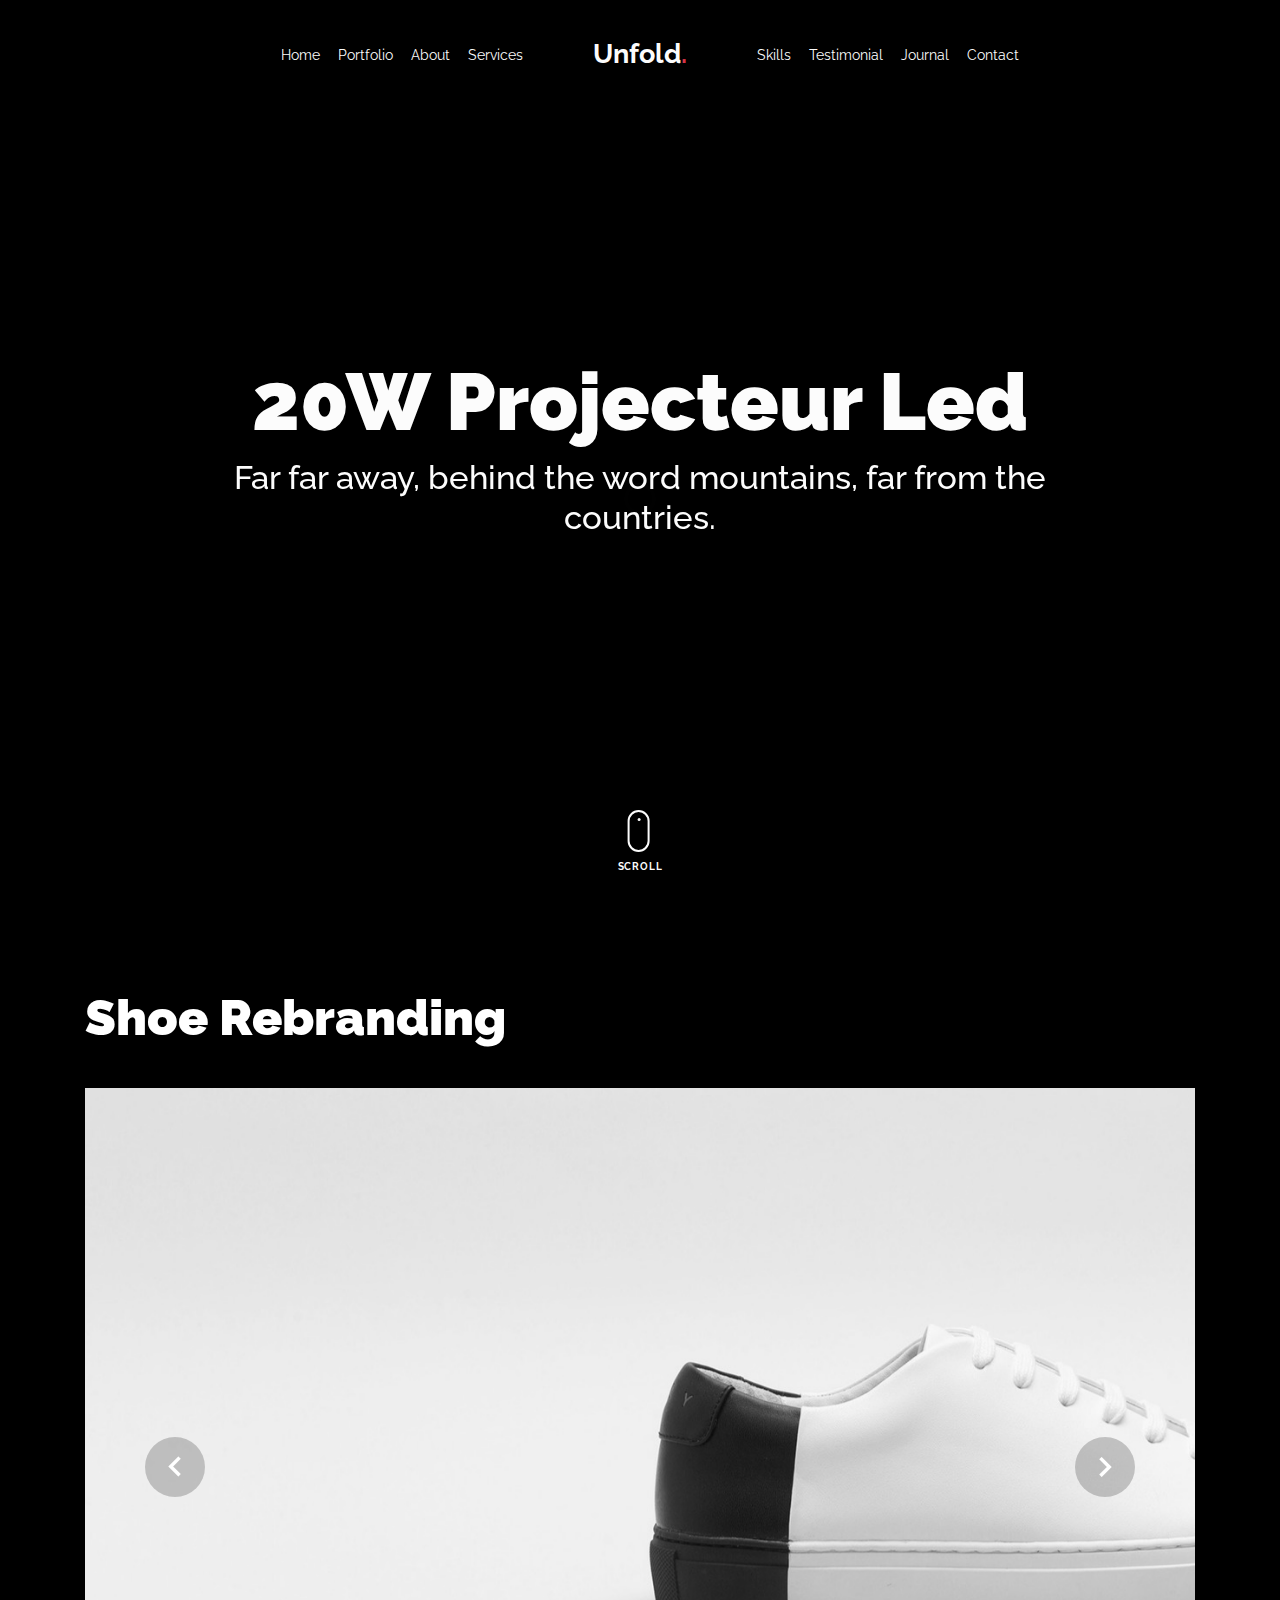
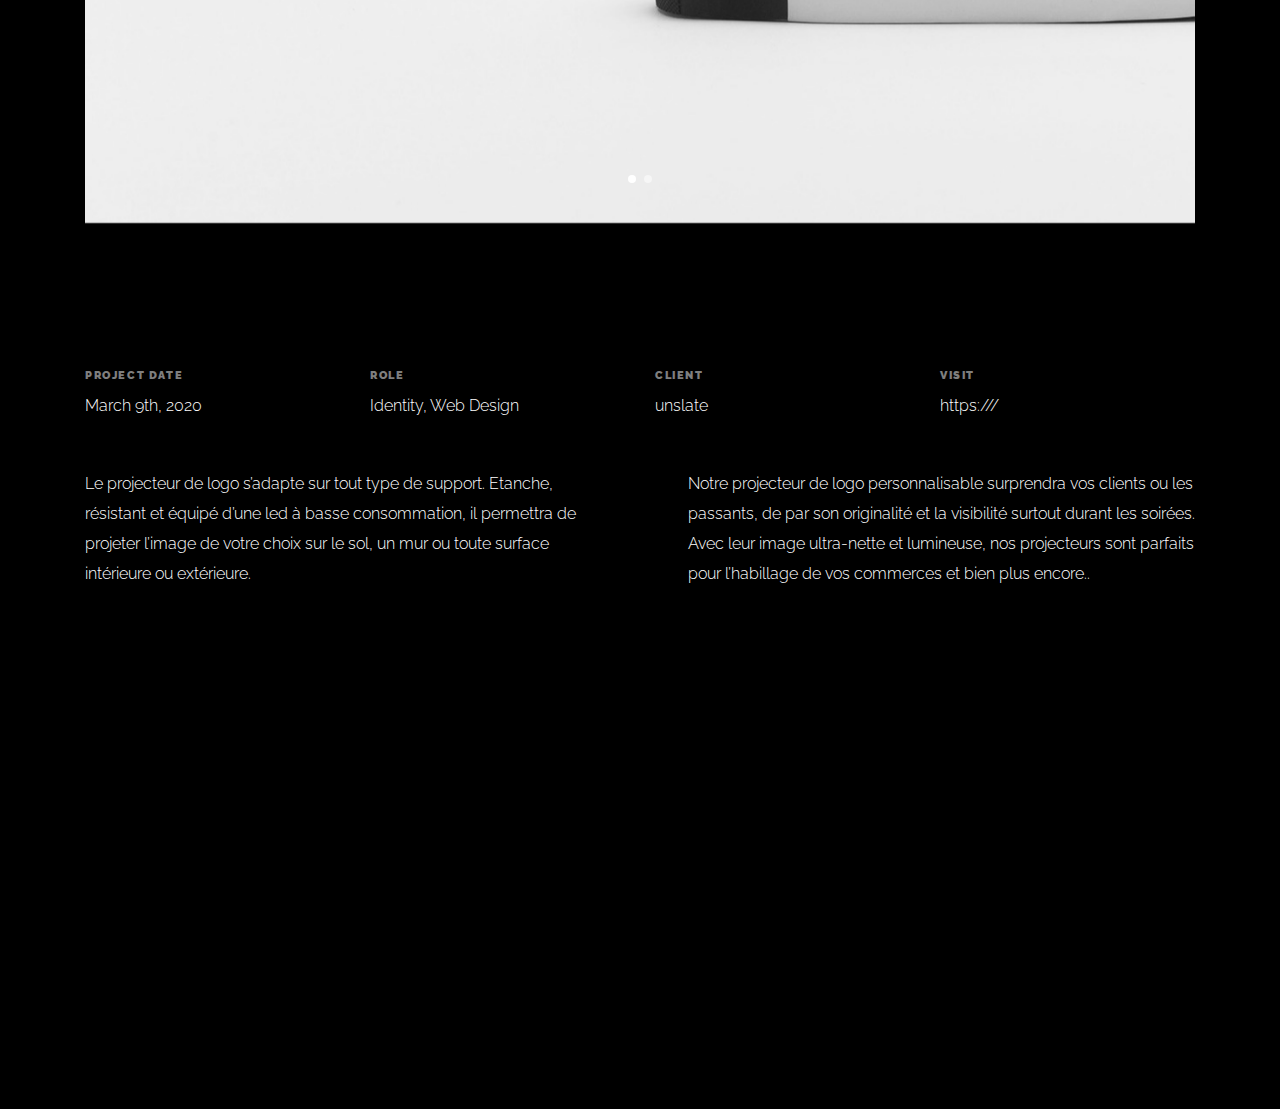
==== commit 6212d618: "update description" ====
--- a/portfolio-single-1.html
+++ b/portfolio-single-1.html
@@ -100,7 +100,7 @@
           <div class="row align-items-center">
 
             <div class="col-md-10 mx-auto text-center">
-              <h1 class="heading" data-aos="fade-up">Shoe Rebranding</h1>
+              <h1 class="heading" data-aos="fade-up">20W Projecteur Led</h1>
               <h2 class="subheading" data-aos="fade-up" data-aos-delay="100">Far far away, behind the word mountains, far from the countries.</h2>
             </div>
 
@@ -164,10 +164,10 @@
                 </div>
               </div>
               <div class="col-md-6 pr-md-5">
-                <p>Far far away, behind the word mountains, far from the countries Vokalia and Consonantia, there live the blind texts. Separated they live in Bookmarksgrove right at the coast of the Semantics, a large language ocean. A small river named Duden flows by their place and supplies it with the necessary regelialia. It is a paradisematic country, in which roasted parts of sentences fly into your mouth.</p>
+                <p>Le projecteur de logo s’adapte sur tout type de support. Etanche, résistant et équipé d’une led à basse consommation, il permettra de projeter l’image de votre choix sur le sol, un mur ou toute surface intérieure ou extérieure.</p>
               </div>
               <div class="col-md-6 pl-md-5">
-                <p>Even the all-powerful Pointing has no control about the blind texts it is an almost unorthographic life One day however a small line of blind text by the name of Lorem Ipsum decided to leave for the far World of Grammar.</p>
+                <p>Notre projecteur de logo personnalisable surprendra vos clients ou les passants, de par son originalité et la visibilité surtout durant les soirées. Avec leur image ultra-nette et lumineuse, nos projecteurs sont parfaits pour l’habillage de vos commerces et bien plus encore..</p>
               </div>
             </div>
 
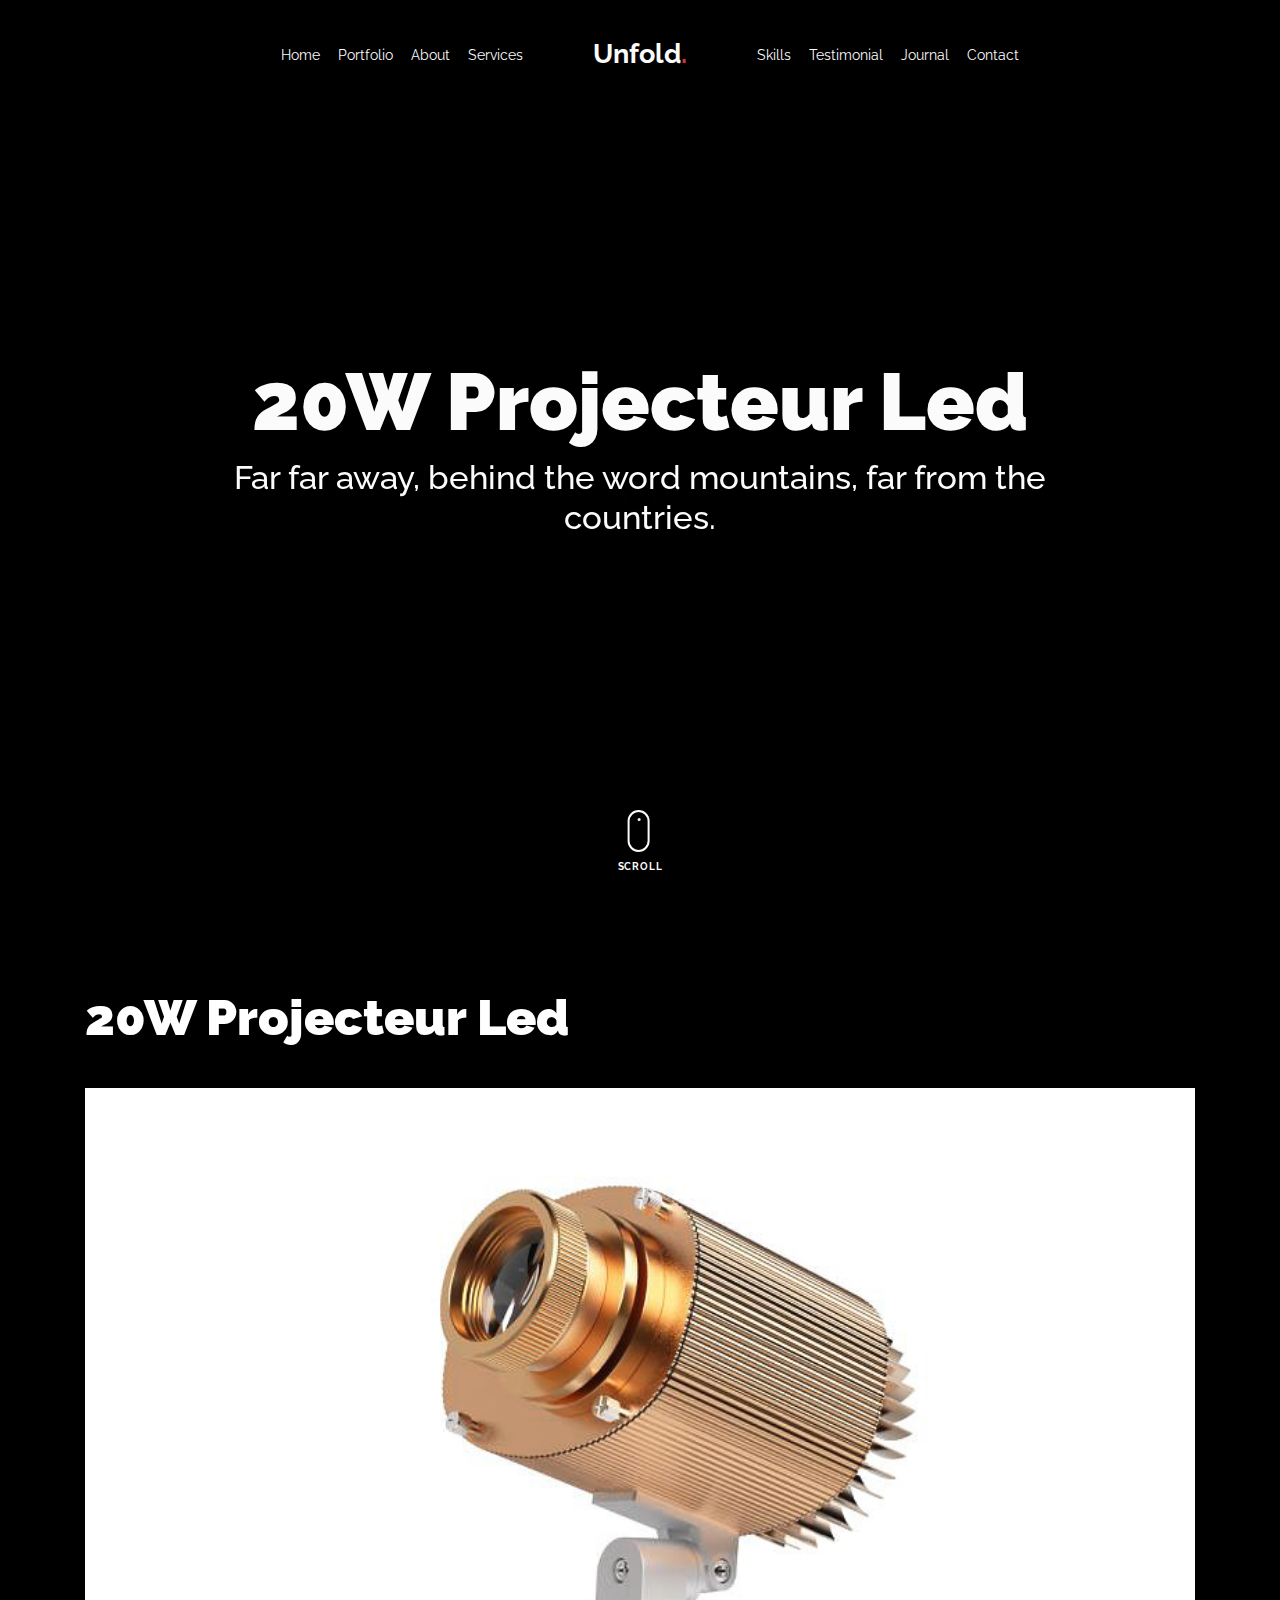
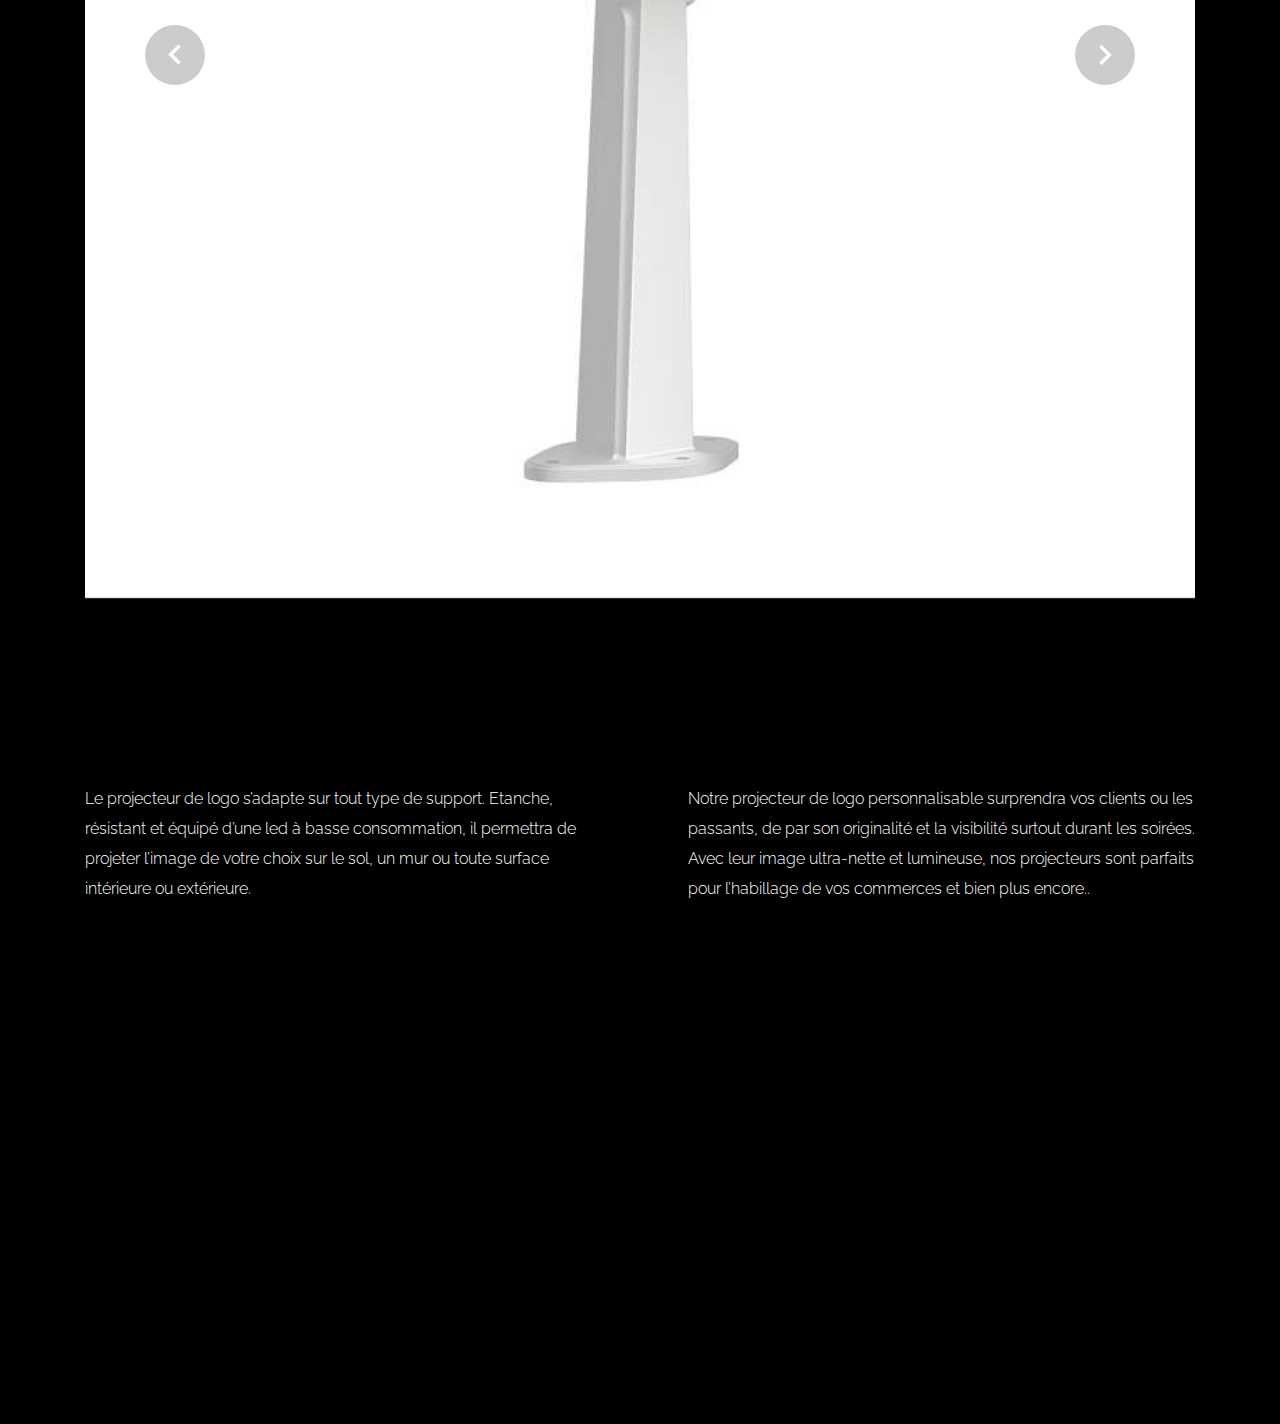
==== commit 8decb1fe: "change descripton" ====
--- a/portfolio-single-1.html
+++ b/portfolio-single-1.html
@@ -122,16 +122,16 @@
         <div class="portfolio-single-wrap unslate_co--section" id="portfolio-single-section">
 
           <div class="portfolio-single-inner">
-            <h2 class="heading-portfolio-single-h2">Shoe Rebranding</h2>
+            <h2 class="heading-portfolio-single-h2">20W Projecteur Led</h2>
 
             <div class="row justify-content-between mb-5">
               <div class="col-12 mb-4">
                 <div class="owl-carousel single-slider">
                   <figure class="mb-4">
-                    <img src="images/work_1_full.jpg" alt="Image" class="img-fluid">
+                    <img src="images/light_1_gold.JPG" alt="Image" class="img-fluid">
                   </figure>
                   <figure class="mb-4">
-                    <img src="images/work_1_a_full.jpg" alt="Image" class="img-fluid">
+                    <img src="images/light_1_grey.JPG" alt="Image" class="img-fluid">
                   </figure>
                 </div>
               </div>
@@ -139,26 +139,26 @@
                 <div class="row">
                   <div class="col-sm-6 col-md-6 col-lg-3">
                     <div class="detail-v1">
-                      <span class="detail-label">Project Date</span>
-                      <span class="detail-val">March 9th, 2020</span>
-                    </div>
-                  </div>
-                  <div class="col-sm-6 col-md-6 col-lg-3">
-                    <div class="detail-v1">
-                      <span class="detail-label">Role</span>
-                      <span class="detail-val"><a href="#">Identity</a>, <a href="#">Web Design</a></span>
-                    </div>
-                  </div>
-                  <div class="col-sm-6 col-md-6 col-lg-3">
-                    <div class="detail-v1">
-                      <span class="detail-label">Client</span>
-                      <span class="detail-val">unslate</span>
-                    </div>
-                  </div>
-                  <div class="col-sm-6 col-md-6 col-lg-3">
-                    <div class="detail-v1">
-                      <span class="detail-label">Visit</span>
-                      <span class="detail-val"><a href="#">https:///</a></span>
+                      <!-- <span class="detail-label">Project Date</span>
+                      <span class="detail-val">March 9th, 2020</span> -->
+                    </div>
+                  </div>
+                  <div class="col-sm-6 col-md-6 col-lg-3">
+                    <div class="detail-v1">
+                      <!-- <span class="detail-label">Role</span>
+                      <span class="detail-val"><a href="#">Identity</a>, <a href="#">Web Design</a></span> -->
+                    </div>
+                  </div>
+                  <div class="col-sm-6 col-md-6 col-lg-3">
+                    <div class="detail-v1">
+                      <!-- <span class="detail-label">Client</span>
+                      <span class="detail-val">unslate</span> -->
+                    </div>
+                  </div>
+                  <div class="col-sm-6 col-md-6 col-lg-3">
+                    <div class="detail-v1">
+                      <!-- <span class="detail-label">Visit</span>
+                      <span class="detail-val"><a href="#">https:///</a></span> -->
                     </div>
                   </div>
                 </div>
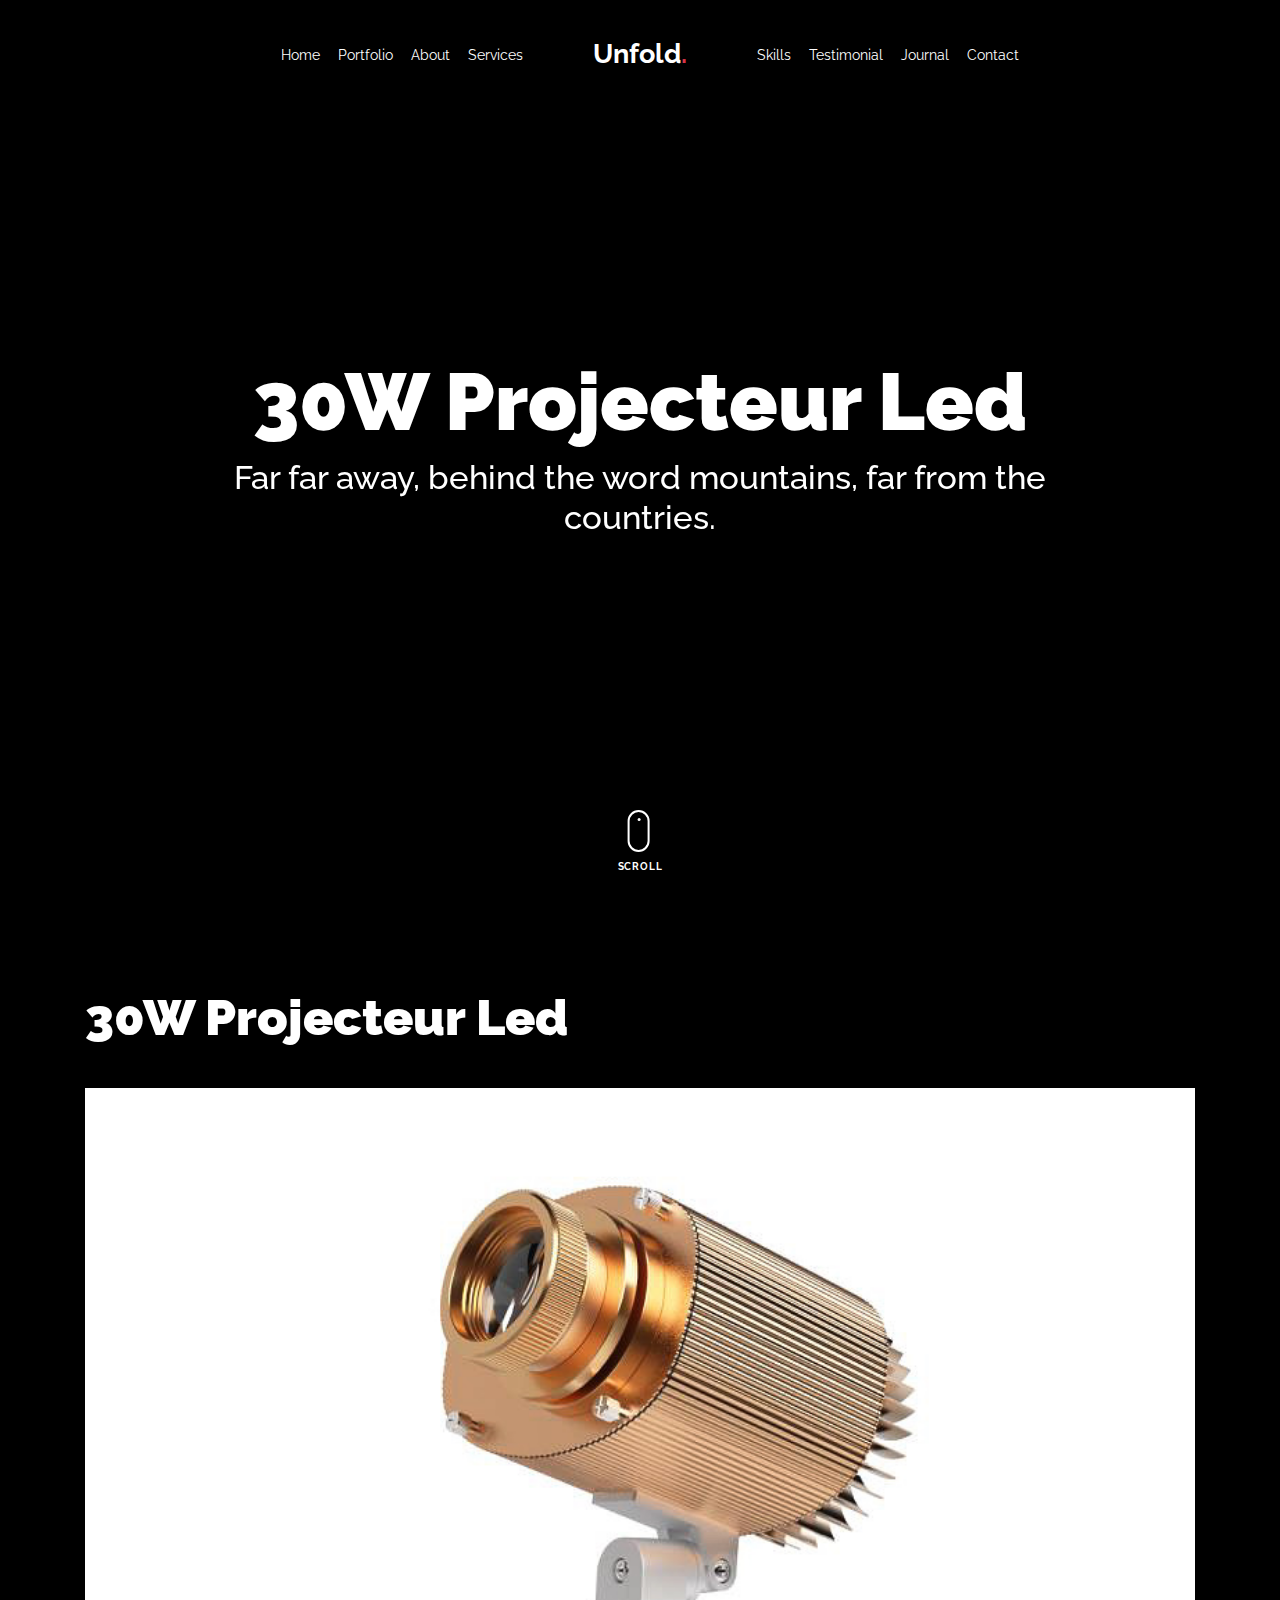
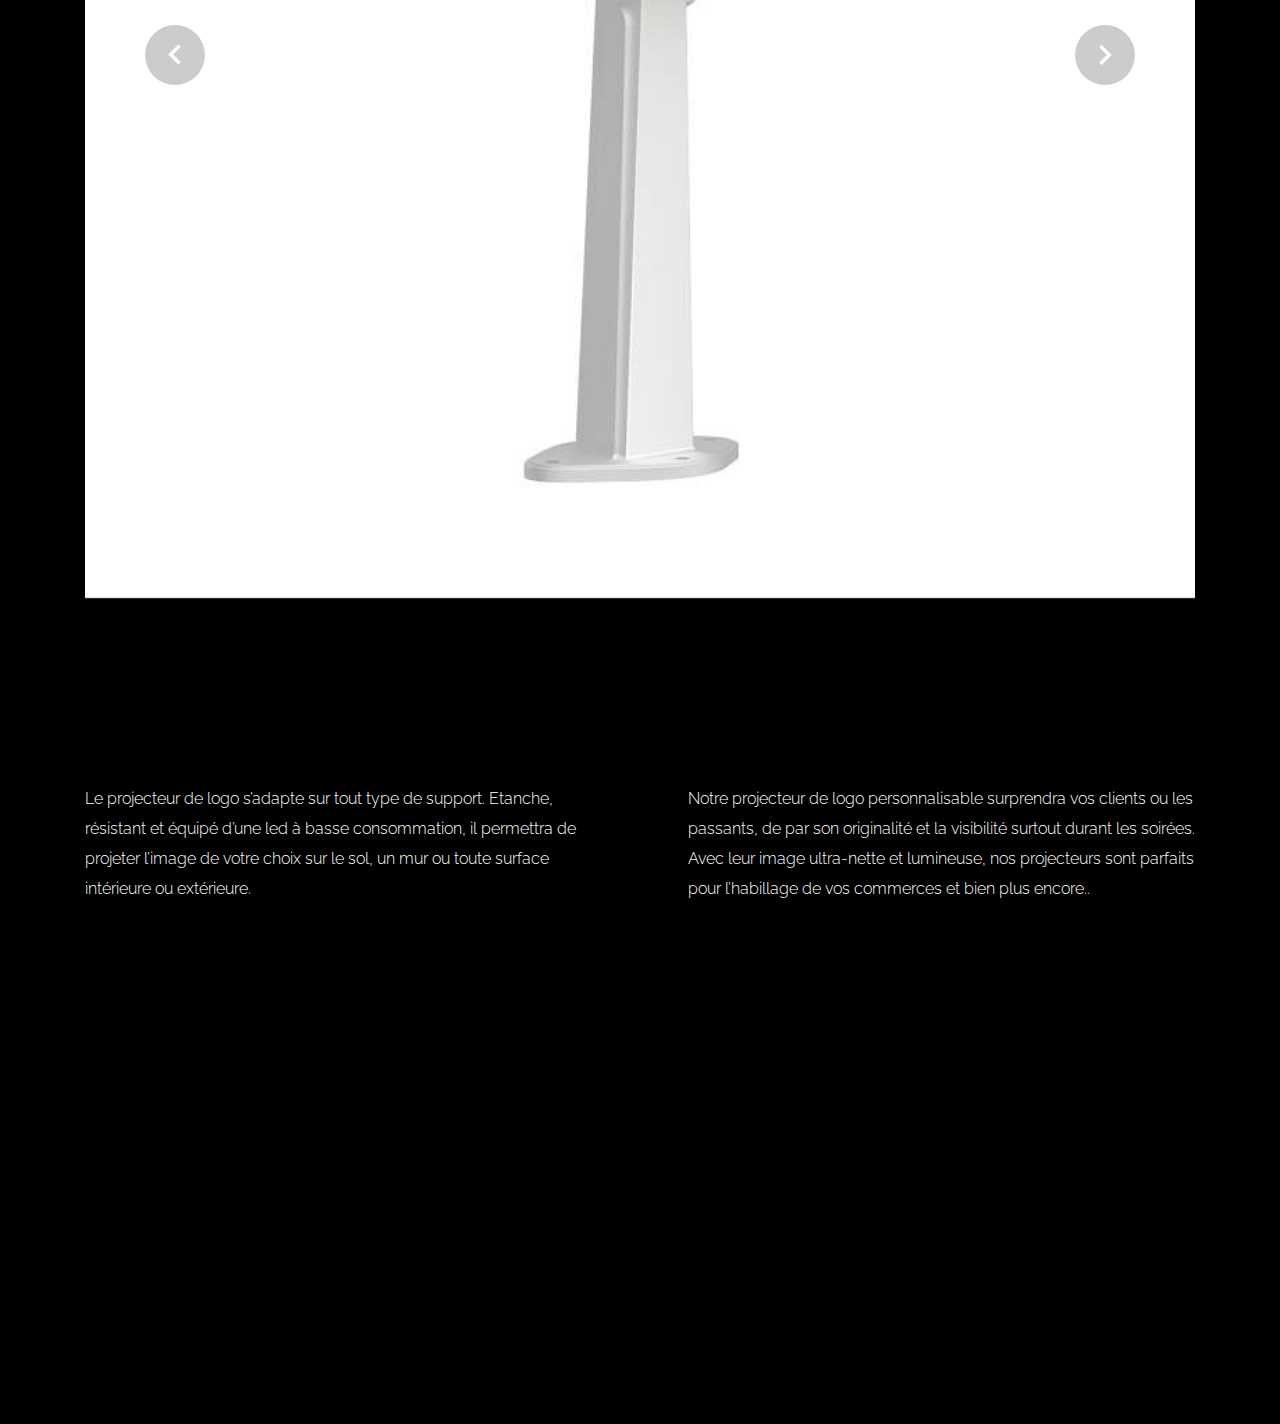
==== commit 00f91048: "20 vers 30" ====
--- a/portfolio-single-1.html
+++ b/portfolio-single-1.html
@@ -100,7 +100,7 @@
           <div class="row align-items-center">
 
             <div class="col-md-10 mx-auto text-center">
-              <h1 class="heading" data-aos="fade-up">20W Projecteur Led</h1>
+              <h1 class="heading" data-aos="fade-up">30W Projecteur Led</h1>
               <h2 class="subheading" data-aos="fade-up" data-aos-delay="100">Far far away, behind the word mountains, far from the countries.</h2>
             </div>
 
@@ -122,7 +122,7 @@
         <div class="portfolio-single-wrap unslate_co--section" id="portfolio-single-section">
 
           <div class="portfolio-single-inner">
-            <h2 class="heading-portfolio-single-h2">20W Projecteur Led</h2>
+            <h2 class="heading-portfolio-single-h2">30W Projecteur Led</h2>
 
             <div class="row justify-content-between mb-5">
               <div class="col-12 mb-4">
